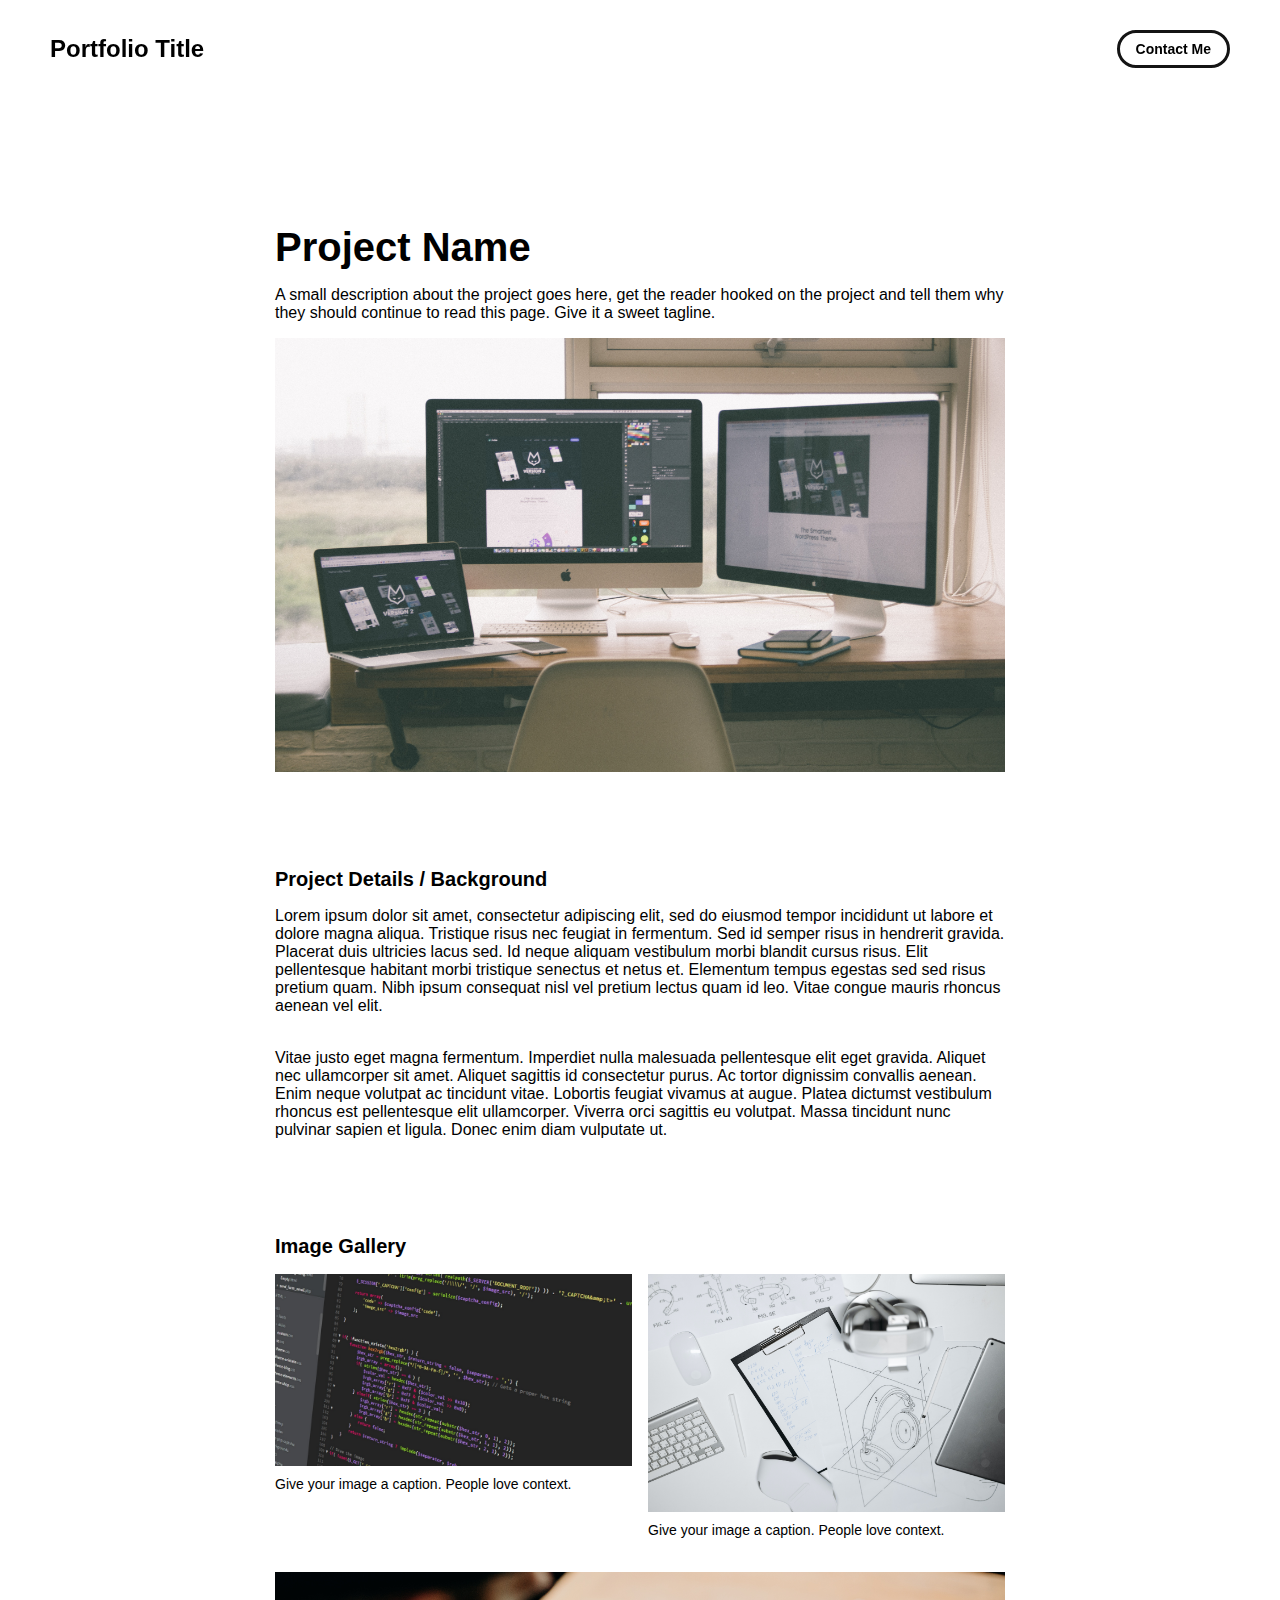
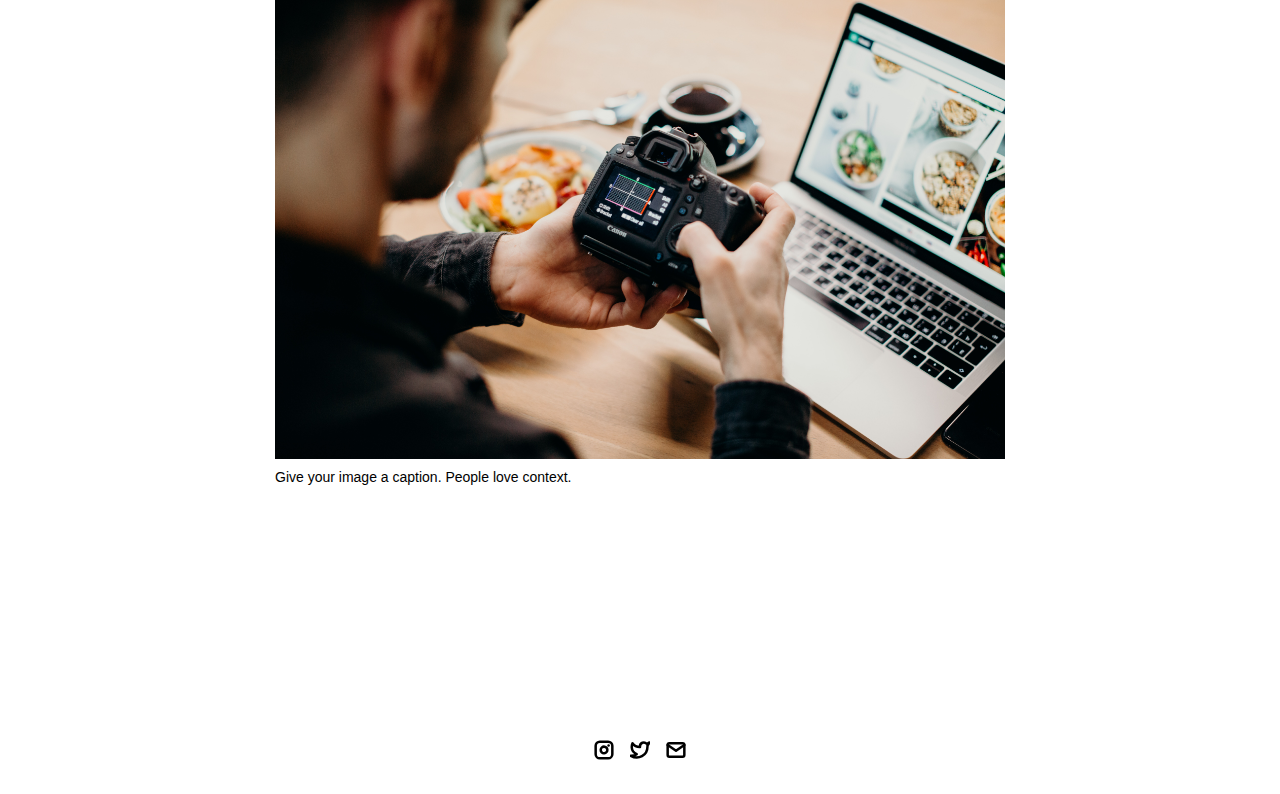
==== project-pages/2024-works.html @ f8404e92 "Add files via upload" ====
<!-- 
  IMPORTANT! 
  
  Keep this file unchanged to use as a template for all future project pages. 

  For every new project you add to your portfolio, make a copy of this file in the
  'project-pages' folder with a name related to the project.
-->


<!DOCTYPE html>
<html lang="en">
	<head>
		<meta charset="utf-8">
    <!-- 
      TODO

      Upload your Unemployable (or whatever photo you like) to the assets/images folder
      and change the name of the image below to match the uploaded one

      Change the title in the <title> tag to whatever you would like the title of your portfolio to be

      This should be the same across all pages.
     -->
     <link rel="icon" href="../assets/images/1311.png" />
     <title>Unemployables Portfolio</title>
    <meta name="description" content="A portfolio template for the Unemployables community.">
    <meta name="viewport" content="width=device-width, initial-scale=1" />

		<link rel="stylesheet" href="../css/layout.css">
    <link rel="stylesheet" href="../css/typography.css">
    <link rel="stylesheet" href="../css/utilities.css">

		<script defer src="../js/script.js"></script>
	</head>
	<body>
    <!-- NAVBAR -->
    <div class="navbar">
      <a class="nav-title-link" href="../index.html">
        <!-- 
          TODO - Change the "Portfolio Title" to whatever you want displayed in the top left

          (this should be the same across all pages)
         -->
        <span class="nav-title">Portfolio Title</span>
        <!-- 
          TODO - Change the email after 'mailto:' to your email address for contact 
        
          (this should be the same across all pages)
        -->
        <a class="button" href="mailto:whitevans.eth@gmail.com">
          <span class="button-text">Contact Me</span>
        </a>
      </a>
    </div>

    <!-- MAIN PAGE CONTENT -->
    <div id="main-content">

      <!-- PROJECT HEADER -->
      <div id="project-header">
          <!-- 
            TODO

            - Change the 'main-title' text to the name of your project
            - Change the 'body-text' text to a short and sweet description of your project (maybe the same as the one on the project card)
            - Change "desktop.jpeg" to the image filename you uploaded in the assets/images folder.
          -->
        <div class="main-title">Project Name</div>
        <div class="body-text">A small description about the project goes here, get the reader hooked on the project and tell them why they should continue to read this page. Give it a sweet tagline.</div>
        <image class="project-header-image" src="../assets/images/desktop.jpeg">
      </div>

      <!-- PROJECT DETAILS -->
      <!-- 
        TODO

        - Change the 'subheader-text' to whatever header you want for project details
        - Add paragraphs using the <div class="body-text"></div> elements in the "project-details-content"
      -->
      <div id="project-details">
        <div class="subheader-text">Project Details / Background</div>
        <div class="project-details-content">
          <div class="body-text">Lorem ipsum dolor sit amet, consectetur adipiscing elit, sed do eiusmod tempor incididunt ut labore et dolore magna aliqua. Tristique risus nec feugiat in fermentum. Sed id semper risus in hendrerit gravida. Placerat duis ultricies lacus sed. Id neque aliquam vestibulum morbi blandit cursus risus. Elit pellentesque habitant morbi tristique senectus et netus et. Elementum tempus egestas sed sed risus pretium quam. Nibh ipsum consequat nisl vel pretium lectus quam id leo. Vitae congue mauris rhoncus aenean vel elit.</div>
          <div class="body-text">Vitae justo eget magna fermentum. Imperdiet nulla malesuada pellentesque elit eget gravida. Aliquet nec ullamcorper sit amet. Aliquet sagittis id consectetur purus. Ac tortor dignissim convallis aenean. Enim neque volutpat ac tincidunt vitae. Lobortis feugiat vivamus at augue. Platea dictumst vestibulum rhoncus est pellentesque elit ullamcorper. Viverra orci sagittis eu volutpat. Massa tincidunt nunc pulvinar sapien et ligula. Donec enim diam vulputate ut.</div>
        </div>
      </div>

      <!-- IMAGE GALLERY -->
      <div id="project-gallery">
        <!-- TODO - Change the 'subheader-text' to whatever you want the Gallery section header to say -->
        <div class="subheader-text">Image Gallery</div>
        <div class="project-gallery-content">
            <!-- 
              TODO

              This is where the images in the gallery live. Here's a simple gallery image for you to copy:

              Full Width Image:

                <div class="gallery-image-container">
                  <img src="../assets/images/IMAGE_NAME" class="gallery-image">
                  <span class="image-caption">IMAGE_CAPTION</span>
                </div>

              Half Width Image: 

                <div class="gallery-image-container half-width">
                  <img src="../assets/images/IMAGE_NAME" class="gallery-image">
                  <span class="image-caption">IMAGE_CAPTION</span>
                </div>

              - To add an image to the this area, copy one of the above, paste it below this comment, and change the following:
                  - IMAGE_NAME: the name of the image file in assets/images
                  - IMAGE_CAPTION: to the caption of the image
            -->
            <div class="gallery-image-container half-width">
              <img src="../assets/images/code.jpeg" class="gallery-image">
              <span class="image-caption">Give your image a caption. People love context.</span>
            </div>
            <div class="gallery-image-container half-width">
              <img src="../assets/images/sketchbook.jpeg" class="gallery-image">
              <span class="image-caption">Give your image a caption. People love context.</span>
            </div>
            <div class="gallery-image-container">
              <img src="../assets/images/camera.jpeg" class="gallery-image">
              <span class="image-caption">Give your image a caption. People love context.</span>
            </div>
        </div>
      </div>
    </div>

    <!-- FOOTER -->
    <div id="footer">
      <!-- 
        TODO - Change href to your Instagram account (can also delete entire "a" element if no Instagram) 

        This should be the same across all pages.
      -->
      <a class="icon-link" target="_blank" href="https://twitter.com/whitevans_eth">
        <image src="../assets/icons/instagram.svg" class="footer-icon"/>
      </a>
      <!-- 
        TODO - Change href to your Twitter account (can also delete entire "a" element if no Twitter) 
      
        This should be the same across all pages.
      -->
      <a class="icon-link" target="_blank" href="https://twitter.com/whitevans_eth">
        <image src="../assets/icons/twitter.svg" class="footer-icon"/>
      </a>
      <!-- 
        TODO - Change the email after "mailto" to your contact email 
      
        This should be the same across all pages.
      -->
      <a class="icon-link" href="mailto:whitevans.eth@gmail.com">
        <image src="../assets/icons/mail.svg" class="footer-icon"/>
      </a>
    </div>

	</body>
</html>
---- css/layout.css ----
* {
  box-sizing: border-box;
}

html {
  text-size-adjust: none;
  -webkit-text-size-adjust: none;
  -moz-text-size-adjust: none;
  -ms-text-size-adjust: none;
}

body {
  margin: 0;
  -webkit-font-smoothing: antialiased;
  -moz-osx-font-smoothing: grayscale;
}




/* Main Page Layout */

#main-content {
  margin: 225px 425px;
  display: flex;
  flex-direction: column;
  gap: 96px;
}




/* Portfolio Header */

#portfolio-header {
  display: flex;
  gap: 20px;
  align-items: center;
}

#portfolio-header-image-container {
  display: flex;
  flex-direction: column;
  gap: 10px;
  flex-basis: 50%;
}

.portfolio-header-image {
  width: 100%;
  height: auto;
}

#portfolio-header-text-container {
  display: flex;
  flex-direction: column;
  gap: 34px;
  flex-basis: 50%;
}




/* About Section */

#about-section {
  display: flex;
  flex-direction: column;
  gap: 16px;
}

.about-section-content {
  display: flex;
  flex-direction: column;
  gap: 34px;
}




/* Project Section */

#my-work-section {
  display: flex;
  flex-direction: column;
  gap: 16px;
}

.projects-container {
  display: flex;
  gap: 34px 16px;
  flex-wrap: wrap;
}

    /* Project Cards */

    .project-card {
      max-width: calc((100% - 32px) / 3);
      display: flex;
      flex-direction: column;
      gap: 34px;
    }

    .project-card-text-container {
      flex-direction: column;
      display: flex;
      gap: 16px
    }

    .project-image {
      width: 100%;
      height: 200px;
      object-fit: cover;
      object-position: center;
    }




/* Project Pages */

#project-header {
  display: flex;
  flex-direction: column;
  gap: 16px;
}

.project-header-image {
  width: 100%;
  height: auto;
}

#project-details {
  display: flex;
  flex-direction: column;
  gap: 16px;
}

.project-details-content {
  display: flex;
  flex-direction: column;
  gap: 34px;
}

    /* Project Gallery */

    #project-gallery {
      display: flex;
      flex-direction: column;
      gap: 16px;
    }

    .project-gallery-content {
      display: flex;
      flex-wrap: wrap;
      gap: 34px 16px;
    }

    .gallery-image-container {
      width: 100%;
      display: flex;
      flex-direction: column;
      gap: 10px;
    }

    .gallery-image-container.half-width {
      width: calc((100% - 16px) / 2);
    }

    .gallery-image {
      width: 100%;
      height: auto;
    }


/* Extra Extra large devices (large laptops and desktops, 1200px and below) */
@media only screen and (max-width: 1600px) {
  #main-content {
    margin: 225px 275px;
  }
}

/* Extra large devices (large laptops and desktops, 1200px and below) */
@media only screen and (max-width: 1200px) {
  #main-content {
    margin: 225px 175px;
  }
}

/* Large devices (laptops/desktops, 1000px and below) */
@media only screen and (max-width: 1000px) {
  #main-content {
    margin: 225px 75px;
  }
}

/* Small devices (portrait tablets and large phones, 800px and below) */
@media only screen and (max-width: 800px) {
  #main-content {
    margin: 150px 50px;
  }

  #portfolio-header {
    flex-direction: column;
  }

  .project-card {
    max-width: calc((100% - 16px) / 2);
  }
}

/* Small devices (portrait tablets and large phones, 600px and below) */
@media only screen and (max-width: 600px) {
  #main-content {
    margin: 125px 20px;
  }

  .project-card {
    max-width: 100%;
  }
}
---- css/typography.css ----
body {
  font-family: "Playfair Display", Lato, Roboto, sans-serif;
}

.nav-title {
  font-weight: 700;
  font-size: 24px;
}

.button-text {
  font-size: 14px;
  font-weight: 700;
}

.image-caption {
  font-size: 14px;
  font-weight: 500;
}

.main-title {
  font-size: 40px;
  font-weight: 700;
}

.subheader-text {
  font-size: 20px;
  font-weight: 700;
}

.body-text {
  font-size: 16px;
  font-weight: 500;
}

.project-card-text {
  overflow: hidden;
  text-overflow: ellipsis;
  display: -webkit-box;
  -webkit-line-clamp: 4;
  -webkit-box-orient: vertical;
}

.project-title {
  overflow: hidden;
  text-overflow: ellipsis;
  display: -webkit-box;
  -webkit-line-clamp: 1;
  -webkit-box-orient: vertical;
}
---- css/utilities.css ----
/* Icons */

.right-arrow-icon {
  width: 16px;
  height: 16px;
  margin-top: 1px;
}

.footer-icon {
  width: 20px;
  height: 20px;
}

a.icon-link {
  transition: transform 200ms ease-in-out;
}

a.icon-link:hover {
  cursor: pointer;
  stroke-width: 5;
  margin: 0;
  transform: rotate(15deg);
}


/* Navbar Styling */

.navbar {
  width: 100%;
  padding: 30px 50px;
  display: flex;
  justify-content: space-between;
  align-items: center;
  position: fixed;
  top: 0;
  left: 0;
}

.nav-title-link {
  color: black;
  text-decoration: none;
}

.nav-title-link:hover {
  text-decoration: underline;
}

/* Small devices (portrait tablets and large phones, 800px and below) */
@media only screen and (max-width: 800px) {
  .navbar {
    padding: 20px 20px;
    background-color: white
  }
}


/* Button Styling */

a.button {
  padding: 8px 16px;
  border: 3px solid #141414;
  border-radius: 50px;
  color: black;
  text-decoration: none;
  width: fit-content;
  display: flex;
  gap: 5px;
  align-items: center;
}

a.button:hover {
  text-decoration: underline;
  text-decoration-thickness: 2px;
  cursor: pointer;
}


/* Footer Styling */

#footer {
  width: 100%;
  display: flex;
  padding: 30px 50px;
  justify-content: center;
  align-items: center;
  gap: 16px;
}

/* Link Styling */
a.no-underline {
  text-decoration: none;
  color: black
}

a.no-underline:hover {
  text-decoration: underline;
  cursor: pointer;
}

/* Small devices (portrait tablets and large phones, 800px and below) */
@media only screen and (max-width: 800px) {
  #footer {
    padding: 20px 20px;
  }
}
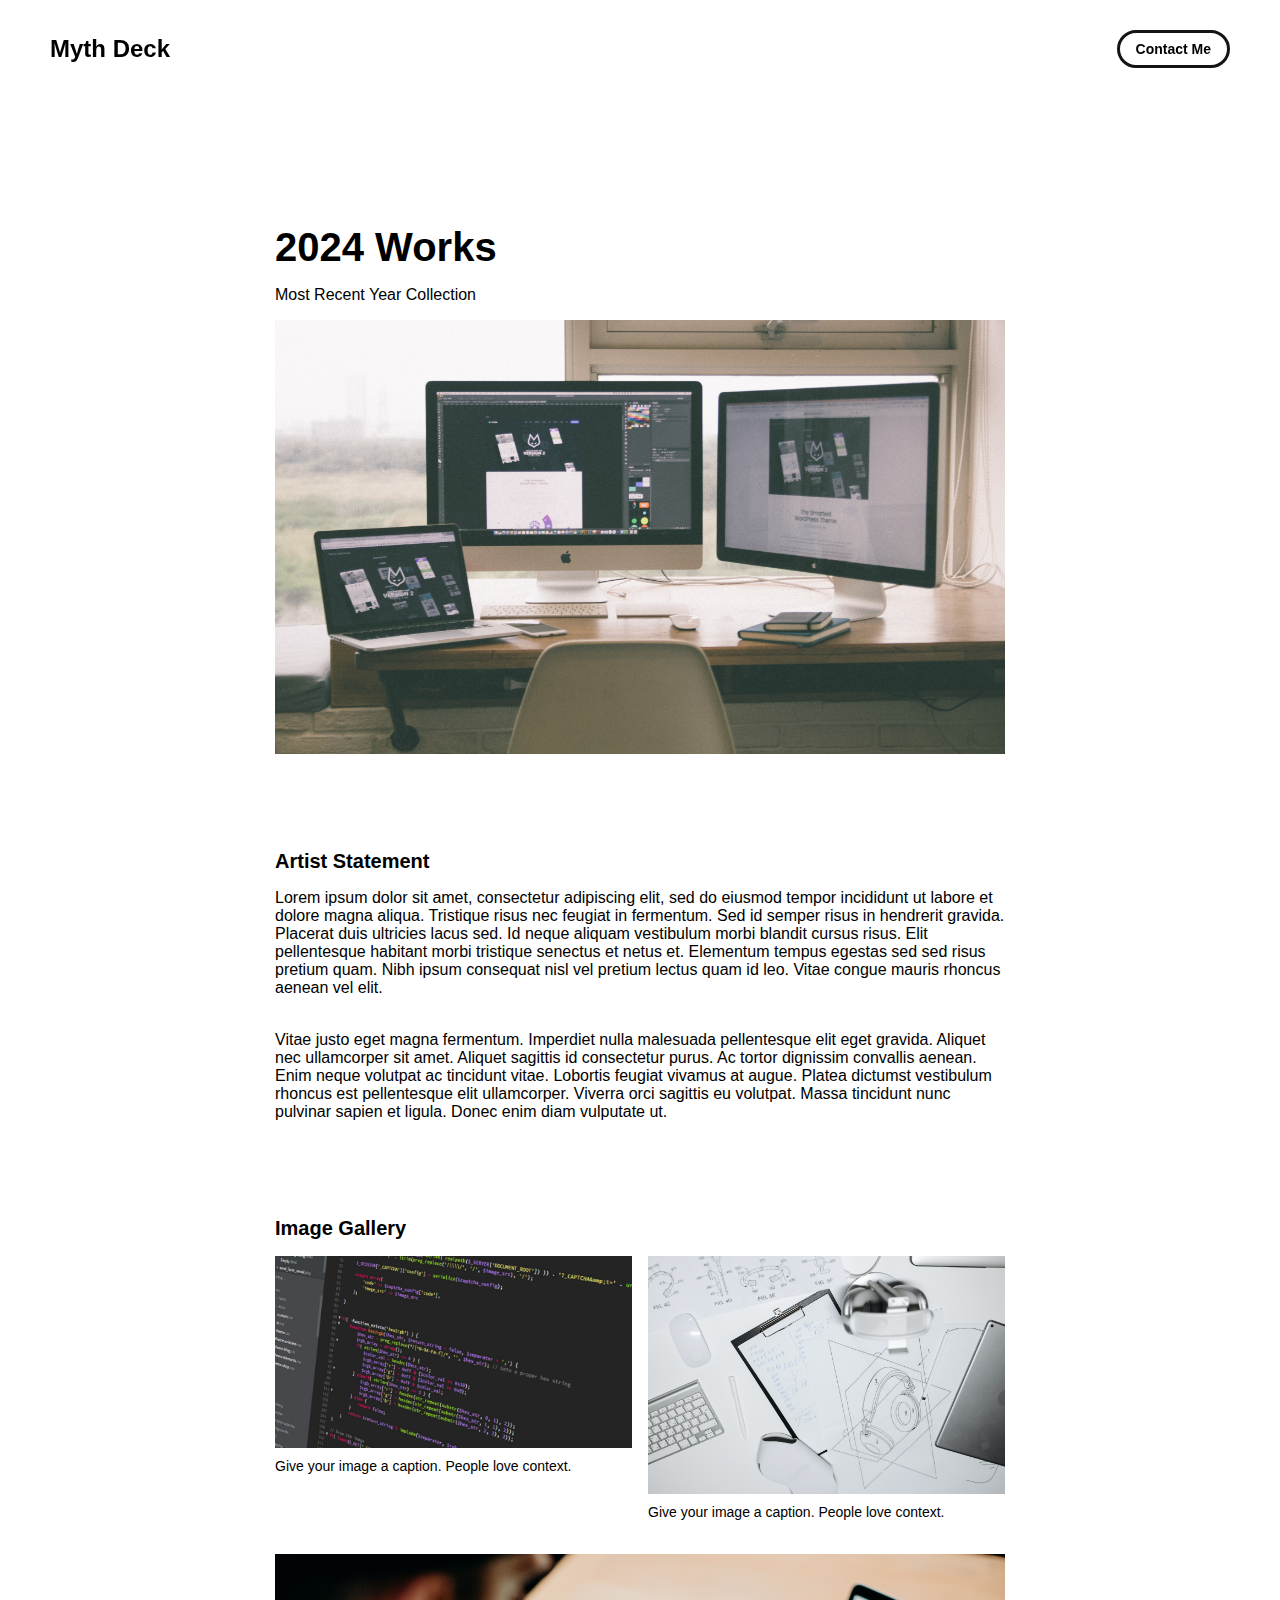
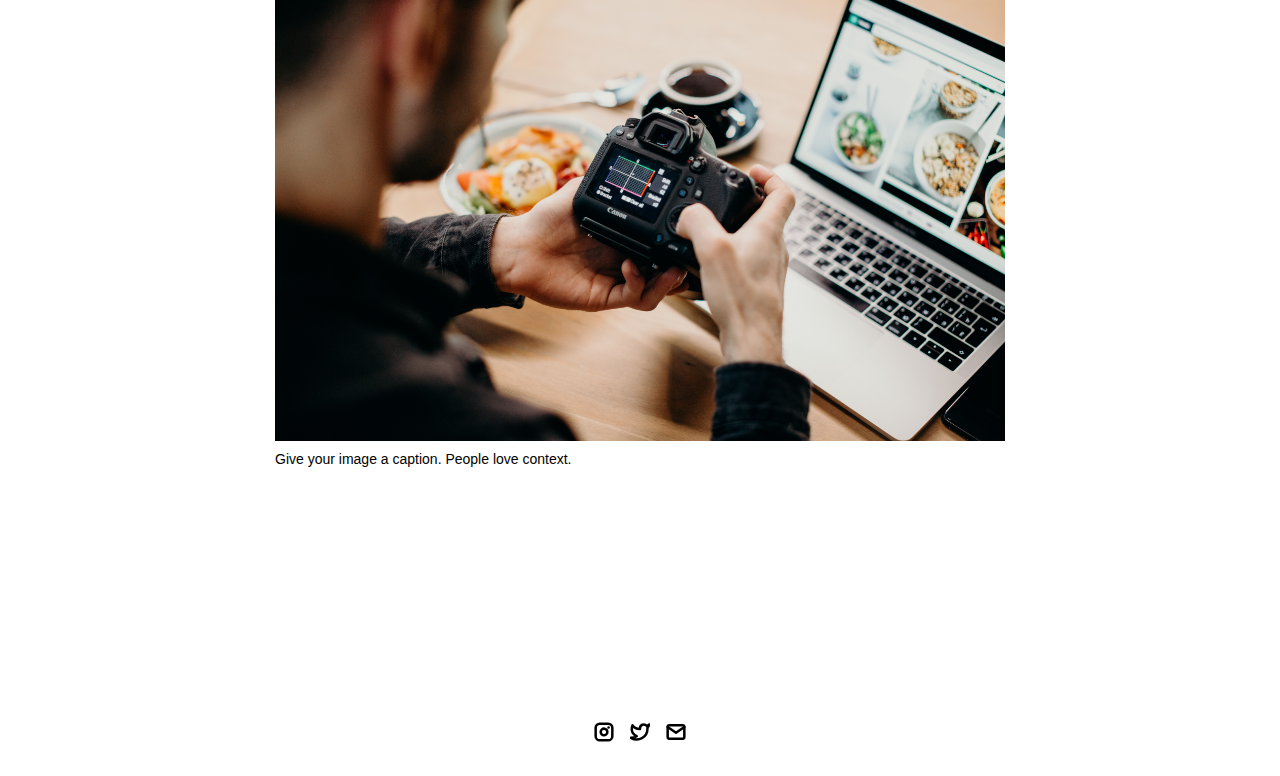
==== commit 9471d027: "Update 2024-works.html" ====
--- a/project-pages/2024-works.html
+++ b/project-pages/2024-works.html
@@ -24,8 +24,8 @@
 
       This should be the same across all pages.
      -->
-     <link rel="icon" href="../assets/images/1311.png" />
-     <title>Unemployables Portfolio</title>
+     <link rel="icon" href="../assets/images/pfp.jpg" />
+     <title>Myth Deck</title>
     <meta name="description" content="A portfolio template for the Unemployables community.">
     <meta name="viewport" content="width=device-width, initial-scale=1" />
 
@@ -44,13 +44,13 @@
 
           (this should be the same across all pages)
          -->
-        <span class="nav-title">Portfolio Title</span>
+        <span class="nav-title">Myth Deck</span>
         <!-- 
           TODO - Change the email after 'mailto:' to your email address for contact 
         
           (this should be the same across all pages)
         -->
-        <a class="button" href="mailto:whitevans.eth@gmail.com">
+        <a class="button" href="mailto:innitmyth@gmail.com">
           <span class="button-text">Contact Me</span>
         </a>
       </a>
@@ -68,8 +68,8 @@
             - Change the 'body-text' text to a short and sweet description of your project (maybe the same as the one on the project card)
             - Change "desktop.jpeg" to the image filename you uploaded in the assets/images folder.
           -->
-        <div class="main-title">Project Name</div>
-        <div class="body-text">A small description about the project goes here, get the reader hooked on the project and tell them why they should continue to read this page. Give it a sweet tagline.</div>
+        <div class="main-title">2024 Works</div>
+        <div class="body-text">Most Recent Year Collection</div>
         <image class="project-header-image" src="../assets/images/desktop.jpeg">
       </div>
 
@@ -81,7 +81,7 @@
         - Add paragraphs using the <div class="body-text"></div> elements in the "project-details-content"
       -->
       <div id="project-details">
-        <div class="subheader-text">Project Details / Background</div>
+        <div class="subheader-text">Artist Statement</div>
         <div class="project-details-content">
           <div class="body-text">Lorem ipsum dolor sit amet, consectetur adipiscing elit, sed do eiusmod tempor incididunt ut labore et dolore magna aliqua. Tristique risus nec feugiat in fermentum. Sed id semper risus in hendrerit gravida. Placerat duis ultricies lacus sed. Id neque aliquam vestibulum morbi blandit cursus risus. Elit pellentesque habitant morbi tristique senectus et netus et. Elementum tempus egestas sed sed risus pretium quam. Nibh ipsum consequat nisl vel pretium lectus quam id leo. Vitae congue mauris rhoncus aenean vel elit.</div>
           <div class="body-text">Vitae justo eget magna fermentum. Imperdiet nulla malesuada pellentesque elit eget gravida. Aliquet nec ullamcorper sit amet. Aliquet sagittis id consectetur purus. Ac tortor dignissim convallis aenean. Enim neque volutpat ac tincidunt vitae. Lobortis feugiat vivamus at augue. Platea dictumst vestibulum rhoncus est pellentesque elit ullamcorper. Viverra orci sagittis eu volutpat. Massa tincidunt nunc pulvinar sapien et ligula. Donec enim diam vulputate ut.</div>
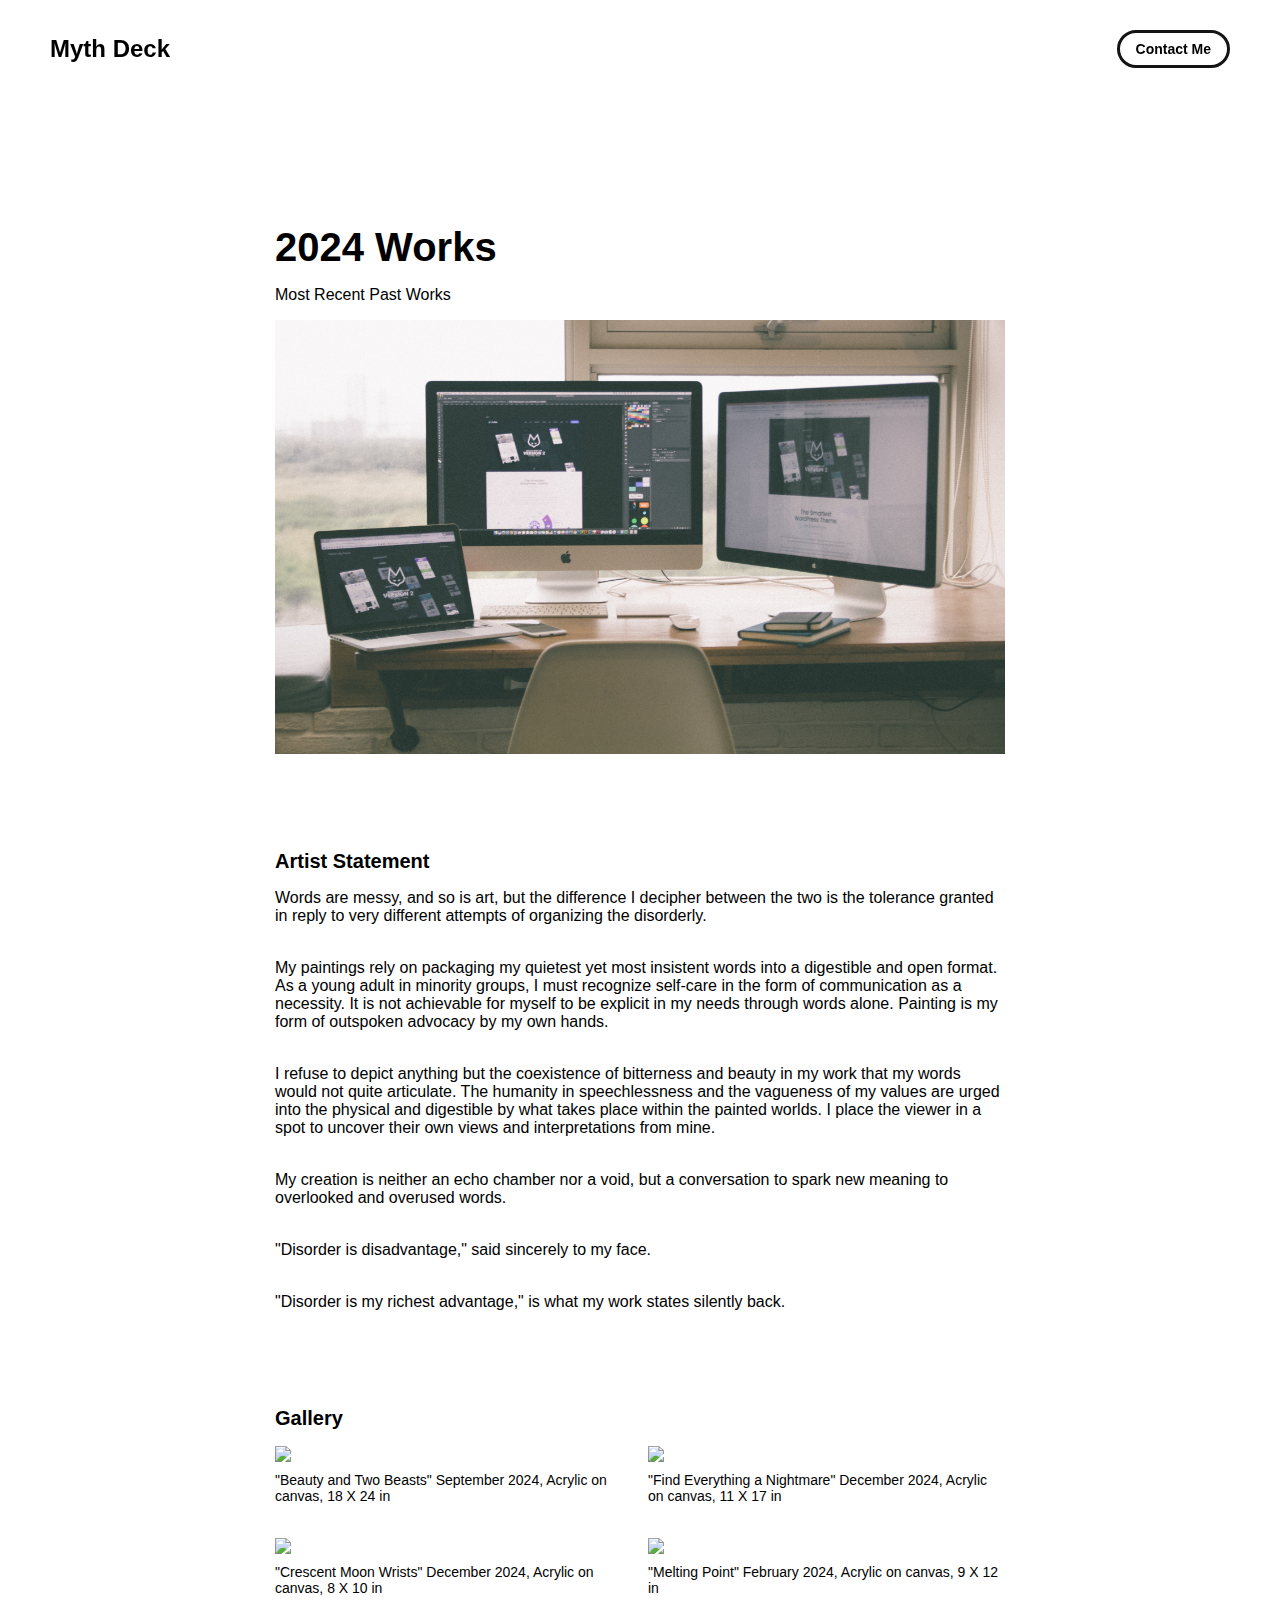
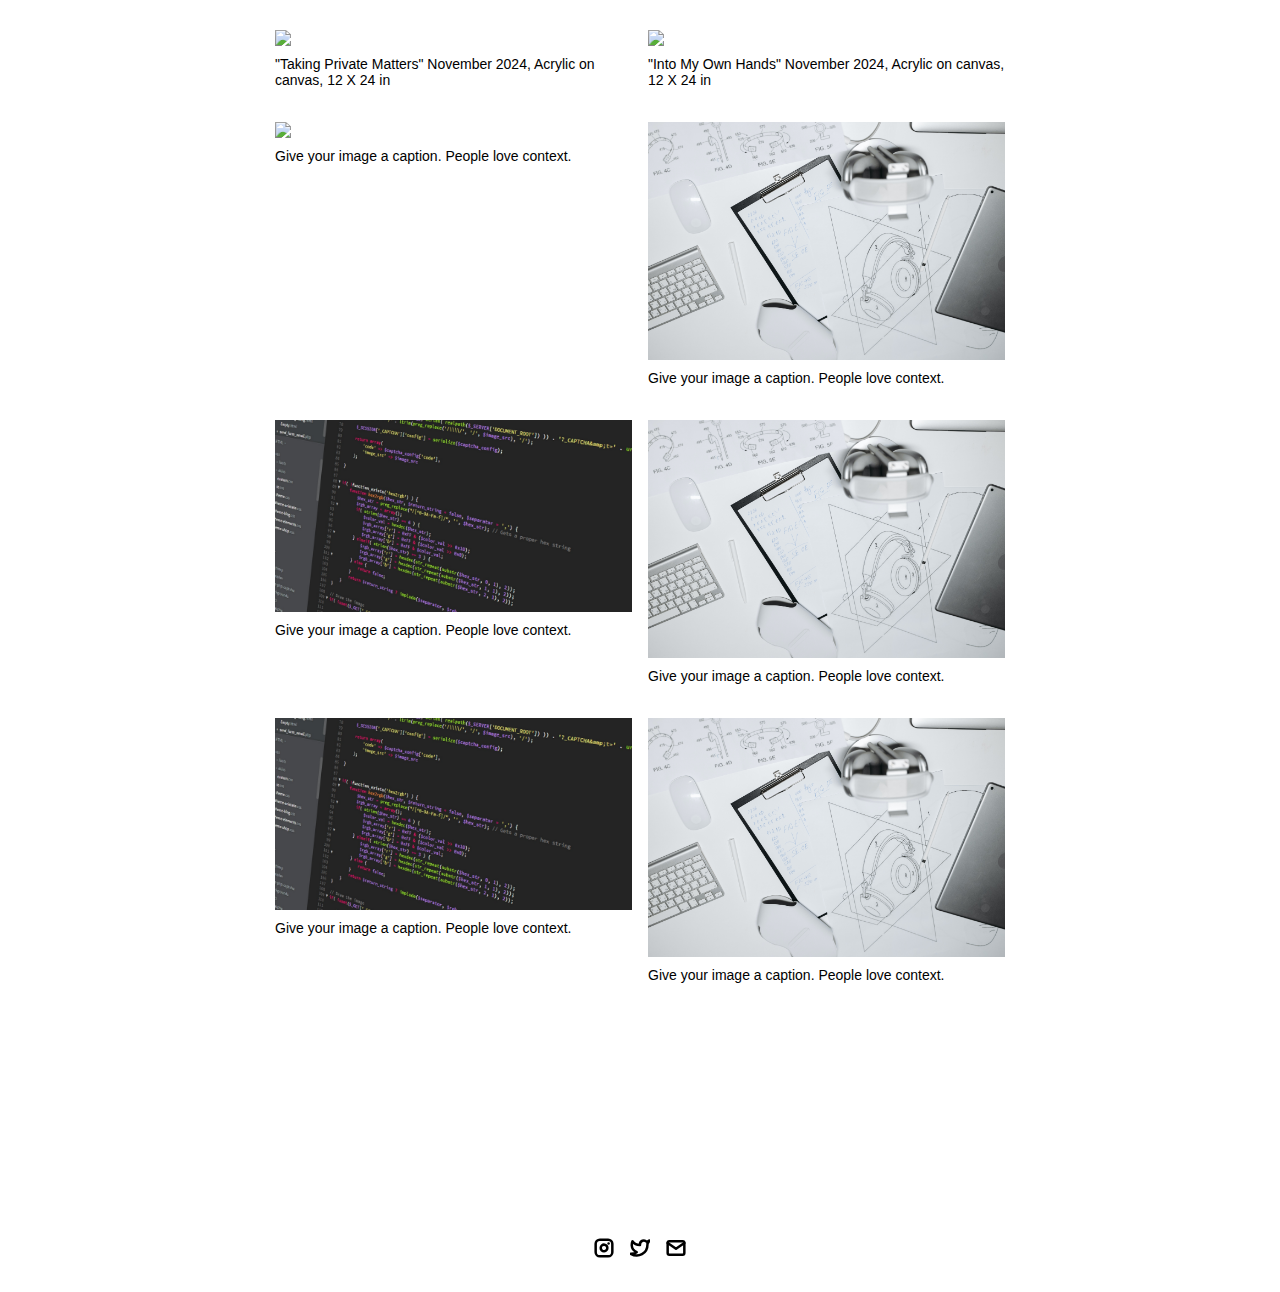
==== commit 472f5034: "Update 2024-works.html" ====
--- a/project-pages/2024-works.html
+++ b/project-pages/2024-works.html
@@ -69,7 +69,7 @@
             - Change "desktop.jpeg" to the image filename you uploaded in the assets/images folder.
           -->
         <div class="main-title">2024 Works</div>
-        <div class="body-text">Most Recent Year Collection</div>
+        <div class="body-text">Most Recent Past Works</div>
         <image class="project-header-image" src="../assets/images/desktop.jpeg">
       </div>
 
@@ -83,15 +83,19 @@
       <div id="project-details">
         <div class="subheader-text">Artist Statement</div>
         <div class="project-details-content">
-          <div class="body-text">Lorem ipsum dolor sit amet, consectetur adipiscing elit, sed do eiusmod tempor incididunt ut labore et dolore magna aliqua. Tristique risus nec feugiat in fermentum. Sed id semper risus in hendrerit gravida. Placerat duis ultricies lacus sed. Id neque aliquam vestibulum morbi blandit cursus risus. Elit pellentesque habitant morbi tristique senectus et netus et. Elementum tempus egestas sed sed risus pretium quam. Nibh ipsum consequat nisl vel pretium lectus quam id leo. Vitae congue mauris rhoncus aenean vel elit.</div>
-          <div class="body-text">Vitae justo eget magna fermentum. Imperdiet nulla malesuada pellentesque elit eget gravida. Aliquet nec ullamcorper sit amet. Aliquet sagittis id consectetur purus. Ac tortor dignissim convallis aenean. Enim neque volutpat ac tincidunt vitae. Lobortis feugiat vivamus at augue. Platea dictumst vestibulum rhoncus est pellentesque elit ullamcorper. Viverra orci sagittis eu volutpat. Massa tincidunt nunc pulvinar sapien et ligula. Donec enim diam vulputate ut.</div>
+          <div class="body-text">Words are messy, and so is art, but the difference I decipher between the two is the tolerance granted in reply to very different attempts of organizing the disorderly.</div>
+          <div class="body-text">My paintings rely on packaging my quietest yet most insistent words into a digestible and open format. As a young adult in minority groups, I must recognize self-care in the form of communication as a necessity. It is not achievable for myself to be explicit in my needs through words alone. Painting is my form of outspoken advocacy by my own hands.</div>
+          <div class="body-text">I refuse to depict anything but the coexistence of bitterness and beauty in my work that my words would not quite articulate. The humanity in speechlessness and the vagueness of my values are urged into the physical and digestible by what takes place within the painted worlds. I place the viewer in a spot to uncover their own views and interpretations from mine.</div>
+	  <div class="body-text">My creation is neither an echo chamber nor a void, but a conversation to spark new meaning to overlooked and overused words.</div>
+	  <div class="body-text">"Disorder is disadvantage," said sincerely to my face.</div>
+	  <div class="body-text">"Disorder is my richest advantage," is what my work states silently back.</div>
         </div>
       </div>
 
       <!-- IMAGE GALLERY -->
       <div id="project-gallery">
         <!-- TODO - Change the 'subheader-text' to whatever you want the Gallery section header to say -->
-        <div class="subheader-text">Image Gallery</div>
+        <div class="subheader-text">Gallery</div>
         <div class="project-gallery-content">
             <!-- 
               TODO
@@ -117,6 +121,38 @@
                   - IMAGE_CAPTION: to the caption of the image
             -->
             <div class="gallery-image-container half-width">
+              <img src="../assets/images/beautytwobeasts.jpg" class="gallery-image">
+              <span class="image-caption">"Beauty and Two Beasts" September 2024, Acrylic on canvas, 18 X 24 in</span>
+            </div>
+            <div class="gallery-image-container half-width">
+              <img src="../assets/images/findeverythinganightmare.jpg" class="gallery-image">
+              <span class="image-caption">"Find Everything a Nightmare" December 2024, Acrylic on canvas, 11 X 17 in</span>
+            </div>
+            <div class="gallery-image-container half-width">
+              <img src="../assets/images/crescentmoonwrists.jpg" class="gallery-image">
+              <span class="image-caption">"Crescent Moon Wrists" December 2024, Acrylic on canvas, 8 X 10 in</span>
+            </div>
+            <div class="gallery-image-container half-width">
+              <img src="../assets/images/meltingpoint.jpg" class="gallery-image">
+              <span class="image-caption">"Melting Point" February 2024, Acrylic on canvas, 9 X 12 in</span>
+            </div>
+            <div class="gallery-image-container half-width">
+              <img src="../assets/images/takingprivatematters.jpg" class="gallery-image">
+              <span class="image-caption">"Taking Private Matters" November 2024, Acrylic on canvas, 12 X 24 in</span>
+            </div>
+            <div class="gallery-image-container half-width">
+              <img src="../assets/images/intomyownhands.jpg" class="gallery-image">
+              <span class="image-caption">"Into My Own Hands" November 2024, Acrylic on canvas, 12 X 24 in</span>
+            </div>
+            <div class="gallery-image-container half-width">
+              <img src="../assets/images/mindpalettes1.jpg" class="gallery-image">
+              <span class="image-caption">Give your image a caption. People love context.</span>
+            </div>
+            <div class="gallery-image-container half-width">
+              <img src="../assets/images/sketchbook.jpeg" class="gallery-image">
+              <span class="image-caption">Give your image a caption. People love context.</span>
+            </div>
+            <div class="gallery-image-container half-width">
               <img src="../assets/images/code.jpeg" class="gallery-image">
               <span class="image-caption">Give your image a caption. People love context.</span>
             </div>
@@ -124,9 +160,14 @@
               <img src="../assets/images/sketchbook.jpeg" class="gallery-image">
               <span class="image-caption">Give your image a caption. People love context.</span>
             </div>
-            <div class="gallery-image-container">
-              <img src="../assets/images/camera.jpeg" class="gallery-image">
-              <span class="image-caption">Give your image a caption. People love context.</span>
+            <div class="gallery-image-container half-width">
+              <img src="../assets/images/code.jpeg" class="gallery-image">
+              <span class="image-caption">Give your image a caption. People love context.</span>
+            </div>
+            <div class="gallery-image-container half-width">
+              <img src="../assets/images/sketchbook.jpeg" class="gallery-image">
+              <span class="image-caption">Give your image a caption. People love context.</span>
+            </div>
             </div>
         </div>
       </div>
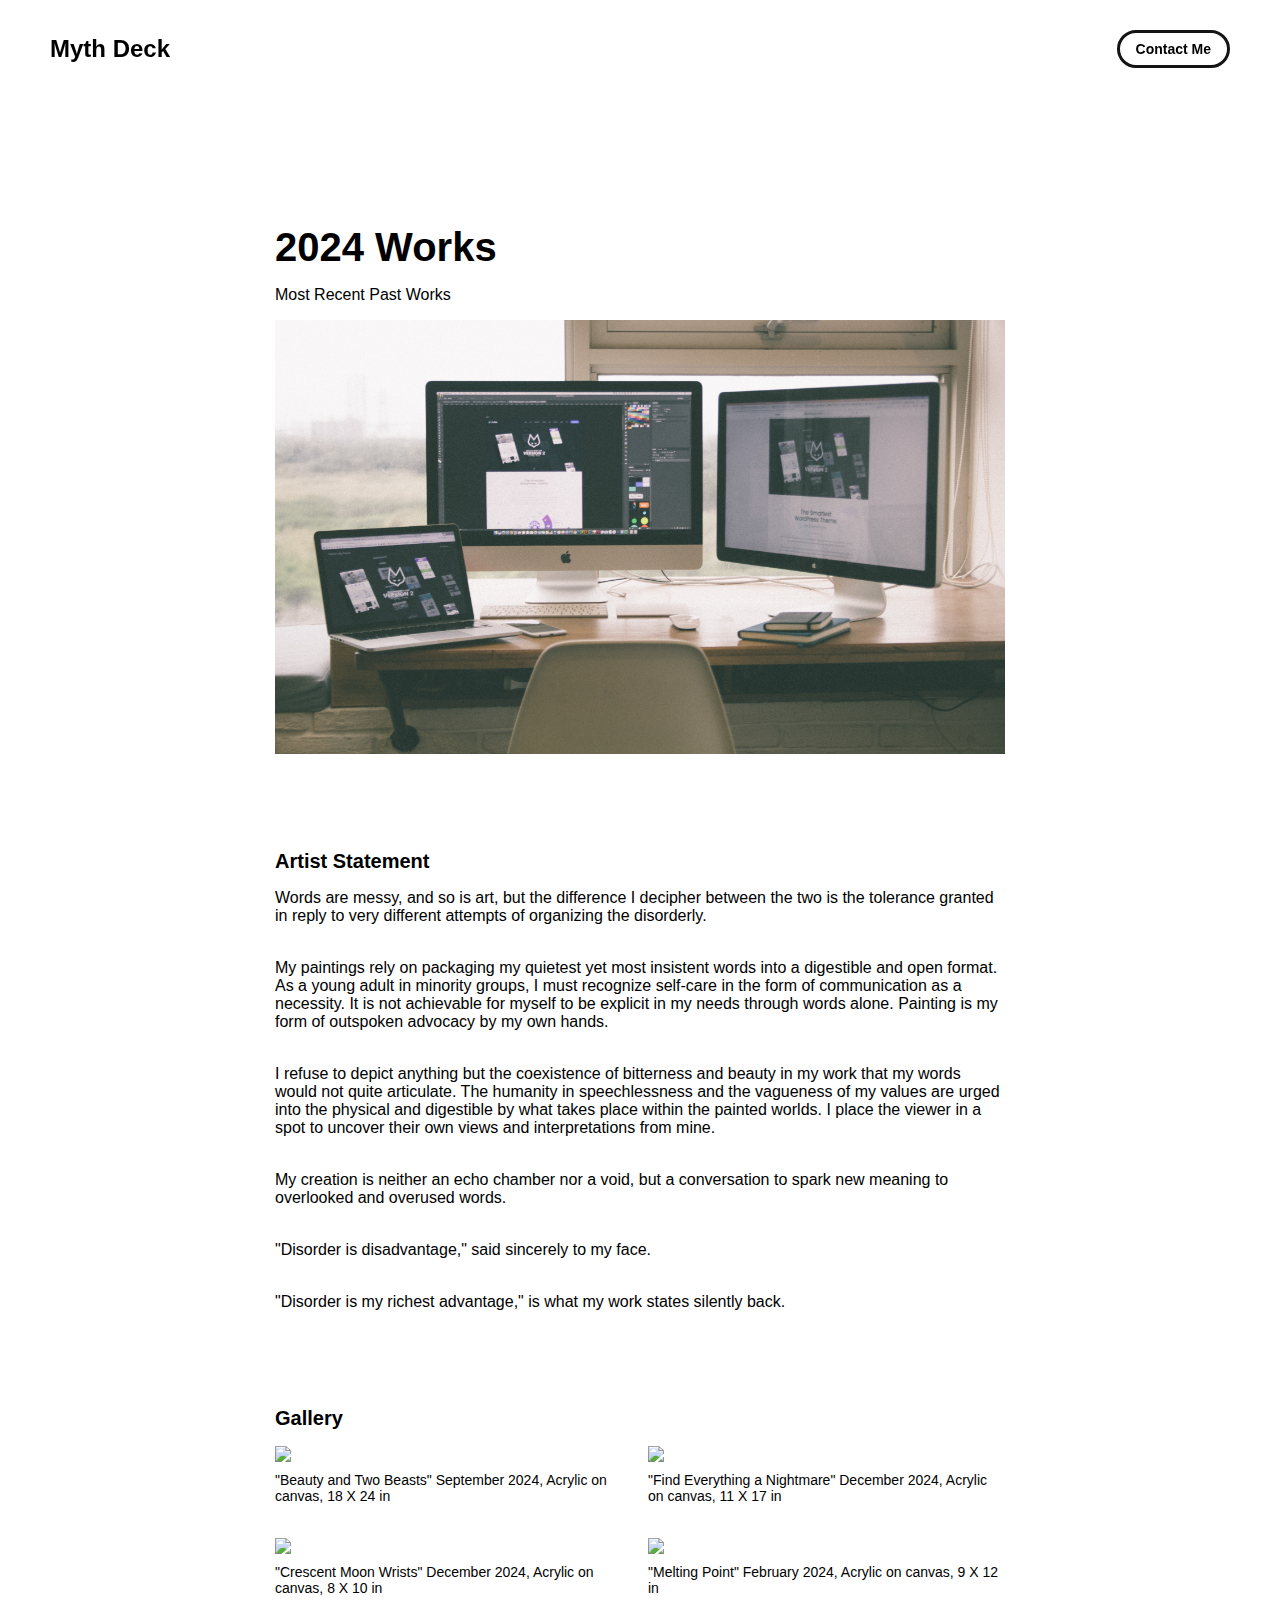
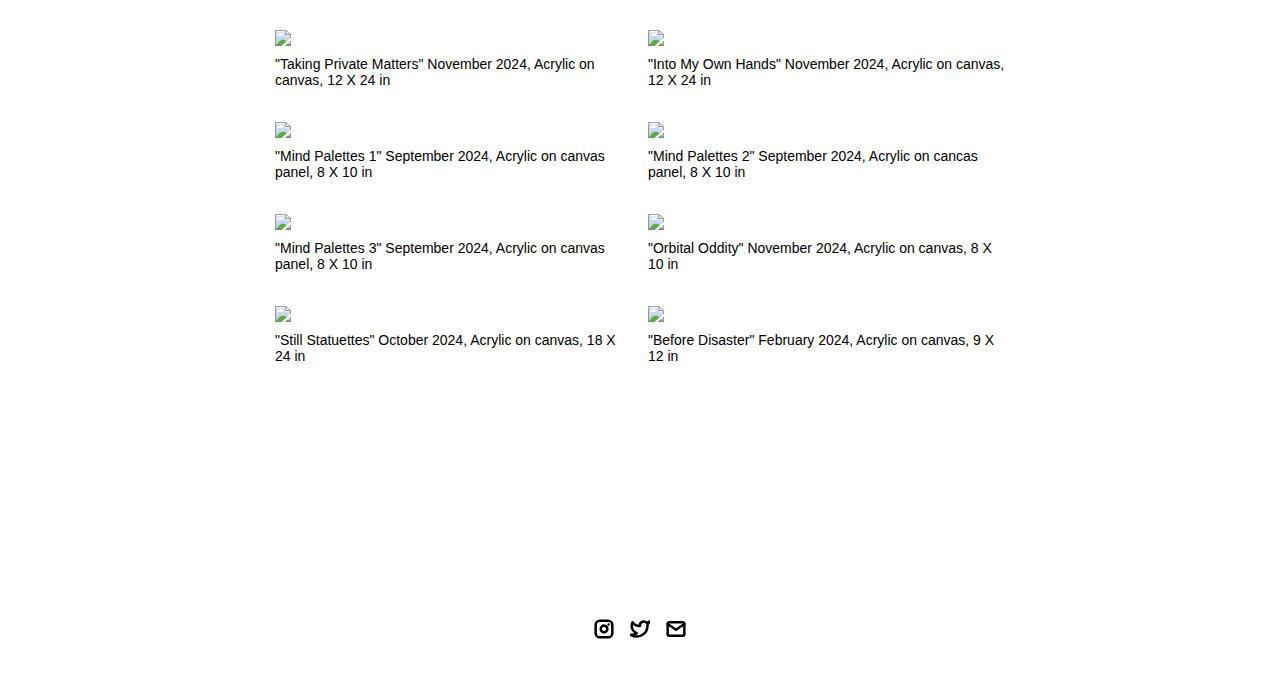
==== commit 717b5a64: "Update 2024-works.html" ====
--- a/project-pages/2024-works.html
+++ b/project-pages/2024-works.html
@@ -146,27 +146,27 @@
             </div>
             <div class="gallery-image-container half-width">
               <img src="../assets/images/mindpalettes1.jpg" class="gallery-image">
-              <span class="image-caption">Give your image a caption. People love context.</span>
-            </div>
-            <div class="gallery-image-container half-width">
-              <img src="../assets/images/sketchbook.jpeg" class="gallery-image">
-              <span class="image-caption">Give your image a caption. People love context.</span>
-            </div>
-            <div class="gallery-image-container half-width">
-              <img src="../assets/images/code.jpeg" class="gallery-image">
-              <span class="image-caption">Give your image a caption. People love context.</span>
-            </div>
-            <div class="gallery-image-container half-width">
-              <img src="../assets/images/sketchbook.jpeg" class="gallery-image">
-              <span class="image-caption">Give your image a caption. People love context.</span>
-            </div>
-            <div class="gallery-image-container half-width">
-              <img src="../assets/images/code.jpeg" class="gallery-image">
-              <span class="image-caption">Give your image a caption. People love context.</span>
-            </div>
-            <div class="gallery-image-container half-width">
-              <img src="../assets/images/sketchbook.jpeg" class="gallery-image">
-              <span class="image-caption">Give your image a caption. People love context.</span>
+              <span class="image-caption">"Mind Palettes 1" September 2024, Acrylic on canvas panel, 8 X 10 in</span>
+            </div>
+            <div class="gallery-image-container half-width">
+              <img src="../assets/images/mindpalettes2.jpg" class="gallery-image">
+              <span class="image-caption">"Mind Palettes 2" September 2024, Acrylic on cancas panel, 8 X 10 in</span>
+            </div>
+            <div class="gallery-image-container half-width">
+              <img src="../assets/images/mindpalettes3.jpg" class="gallery-image">
+              <span class="image-caption">"Mind Palettes 3" September 2024, Acrylic on canvas panel, 8 X 10 in</span>
+            </div>
+            <div class="gallery-image-container half-width">
+              <img src="../assets/images/orbitaloddity.jpg" class="gallery-image">
+              <span class="image-caption">"Orbital Oddity" November 2024, Acrylic on canvas, 8 X 10 in</span>
+            </div>
+            <div class="gallery-image-container half-width">
+              <img src="../assets/images/stillstatuettes.jpg" class="gallery-image">
+              <span class="image-caption">"Still Statuettes" October 2024, Acrylic on canvas, 18 X 24 in</span>
+            </div>
+            <div class="gallery-image-container half-width">
+              <img src="../assets/images/beforedisaster.jpg" class="gallery-image">
+              <span class="image-caption">"Before Disaster" February 2024, Acrylic on canvas, 9 X 12 in</span>
             </div>
             </div>
         </div>
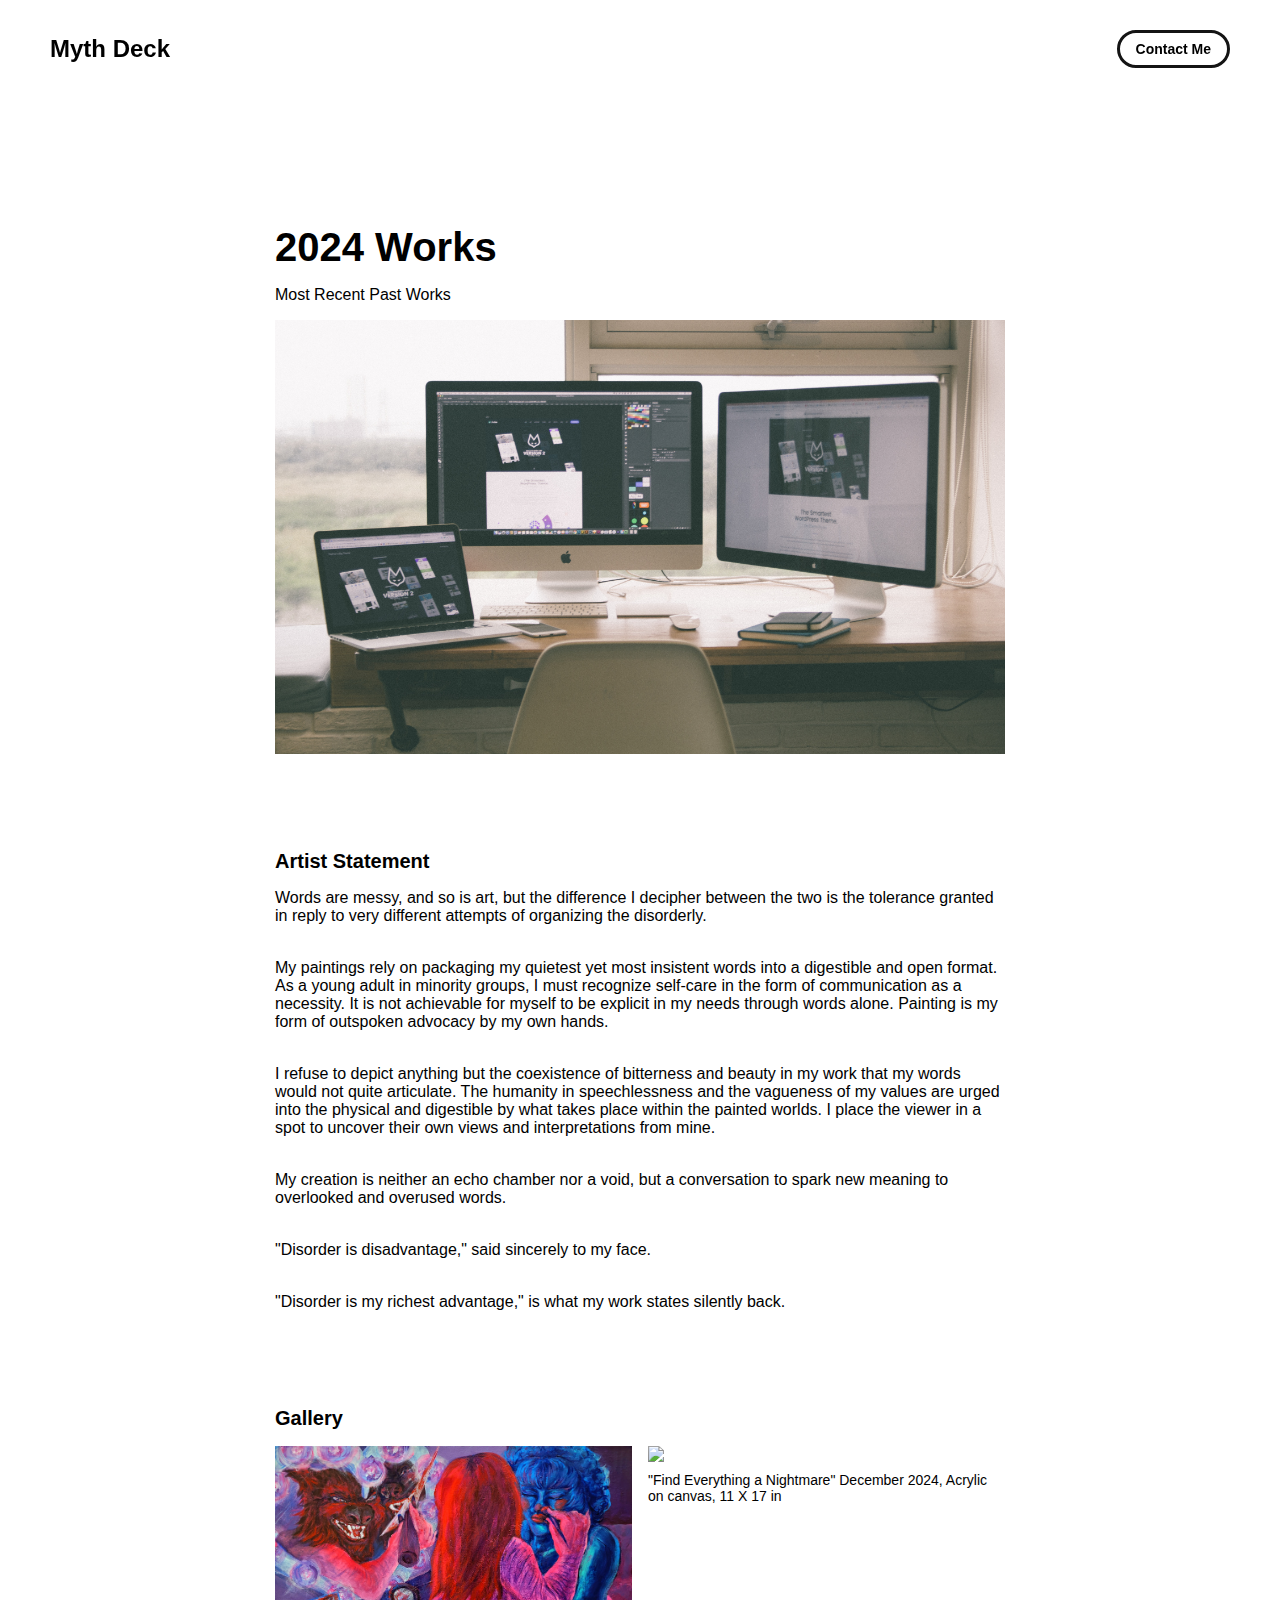
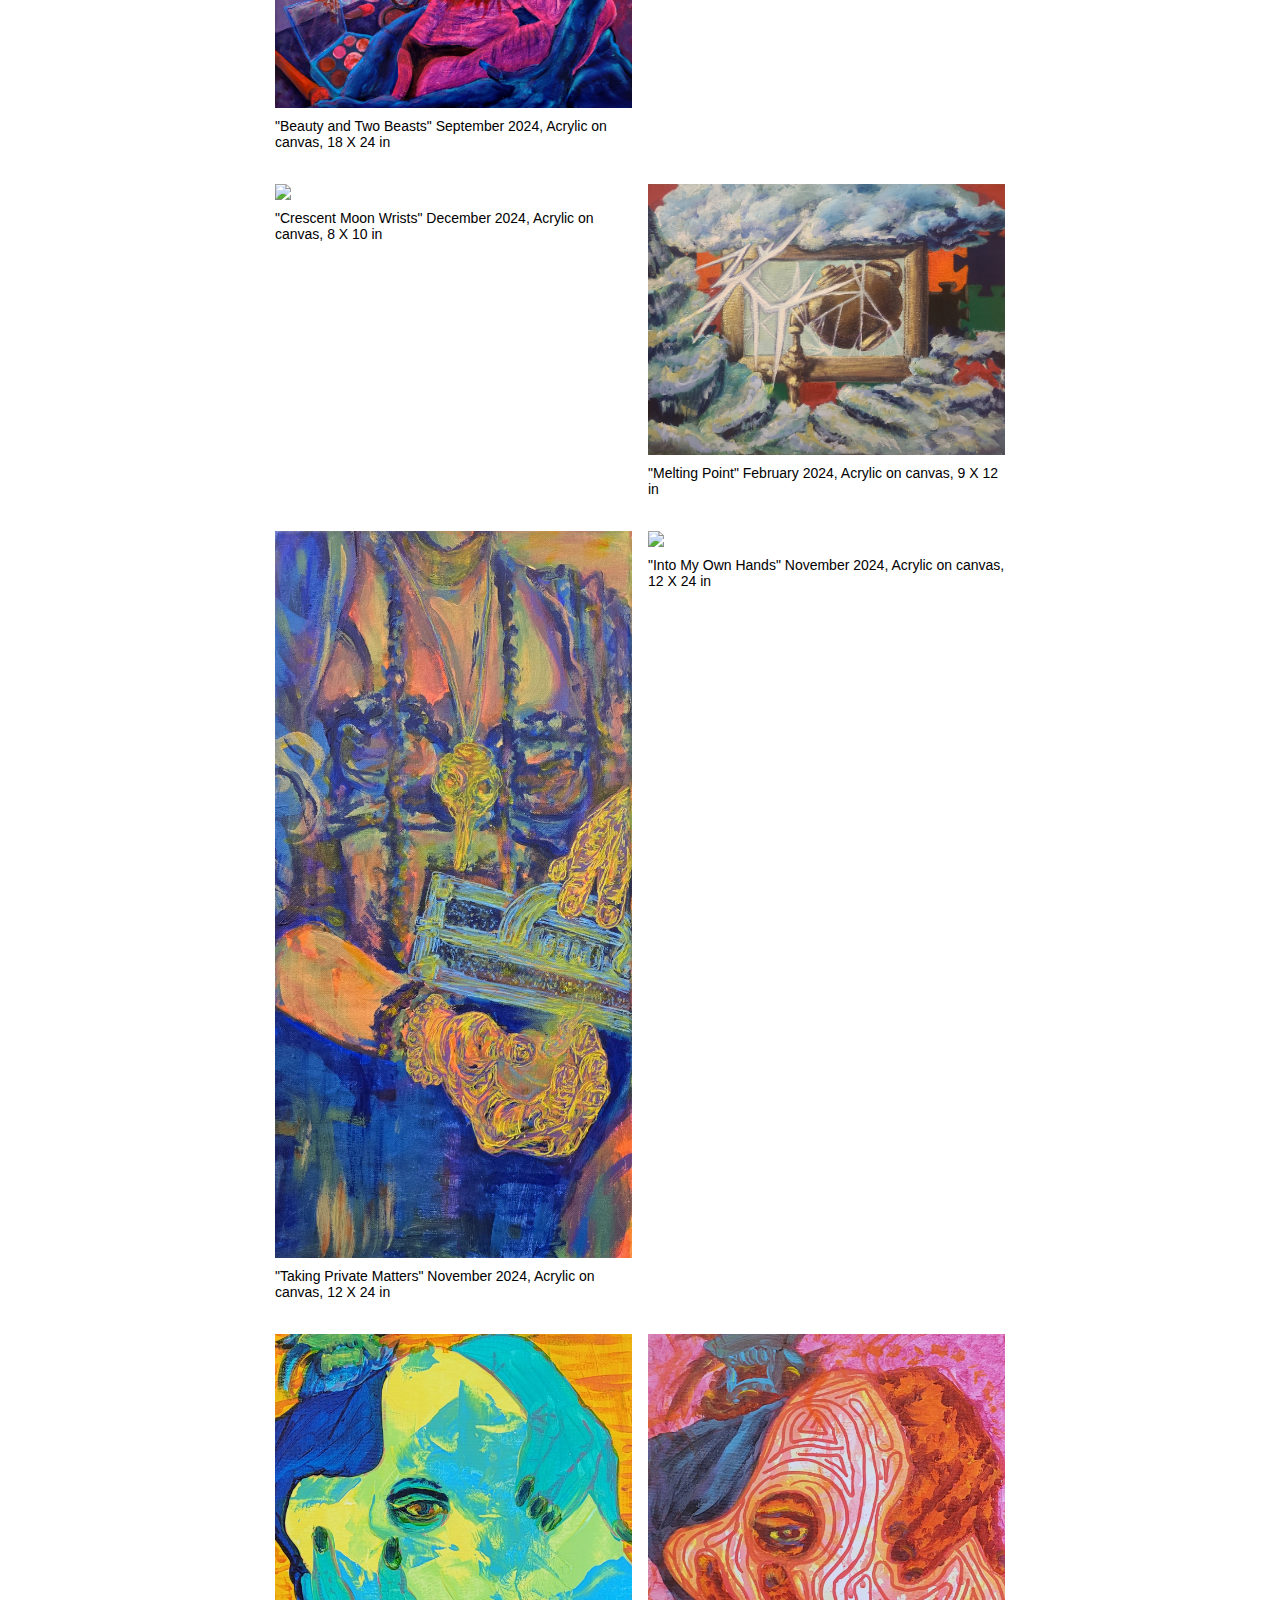
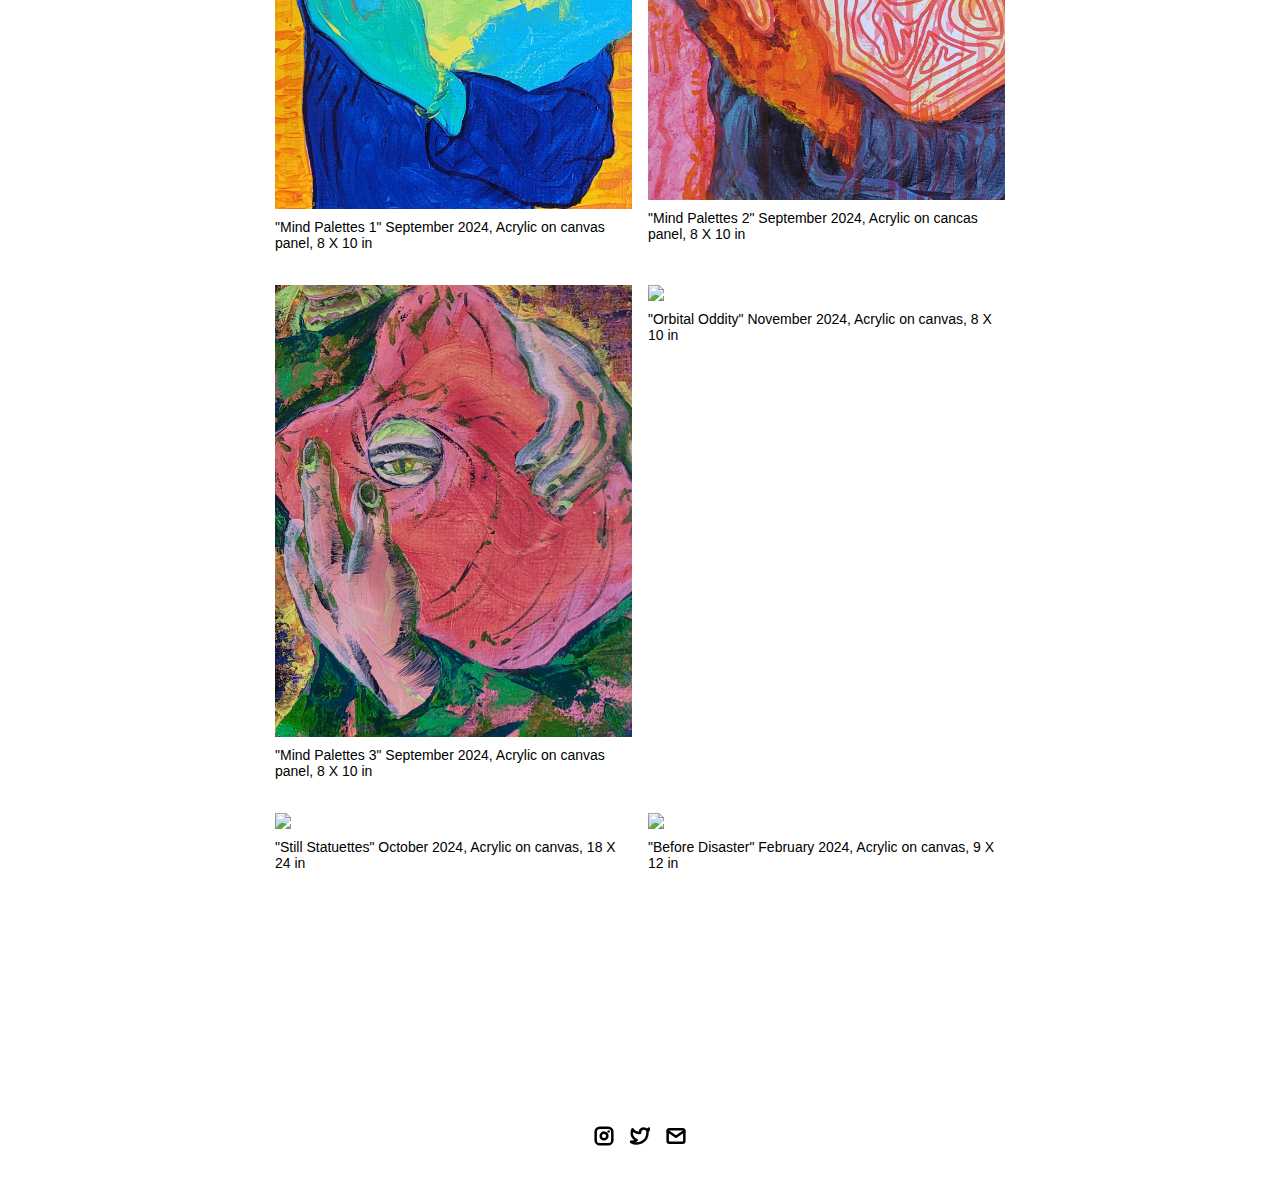
==== commit e440aa05: "Update 2024-works.html" ====
--- a/project-pages/2024-works.html
+++ b/project-pages/2024-works.html
@@ -137,7 +137,7 @@
               <span class="image-caption">"Melting Point" February 2024, Acrylic on canvas, 9 X 12 in</span>
             </div>
             <div class="gallery-image-container half-width">
-              <img src="../assets/images/takingprivatematters.jpg" class="gallery-image">
+              <img src="../assets/images/takingprivatematters.jpeg" class="gallery-image">
               <span class="image-caption">"Taking Private Matters" November 2024, Acrylic on canvas, 12 X 24 in</span>
             </div>
             <div class="gallery-image-container half-width">
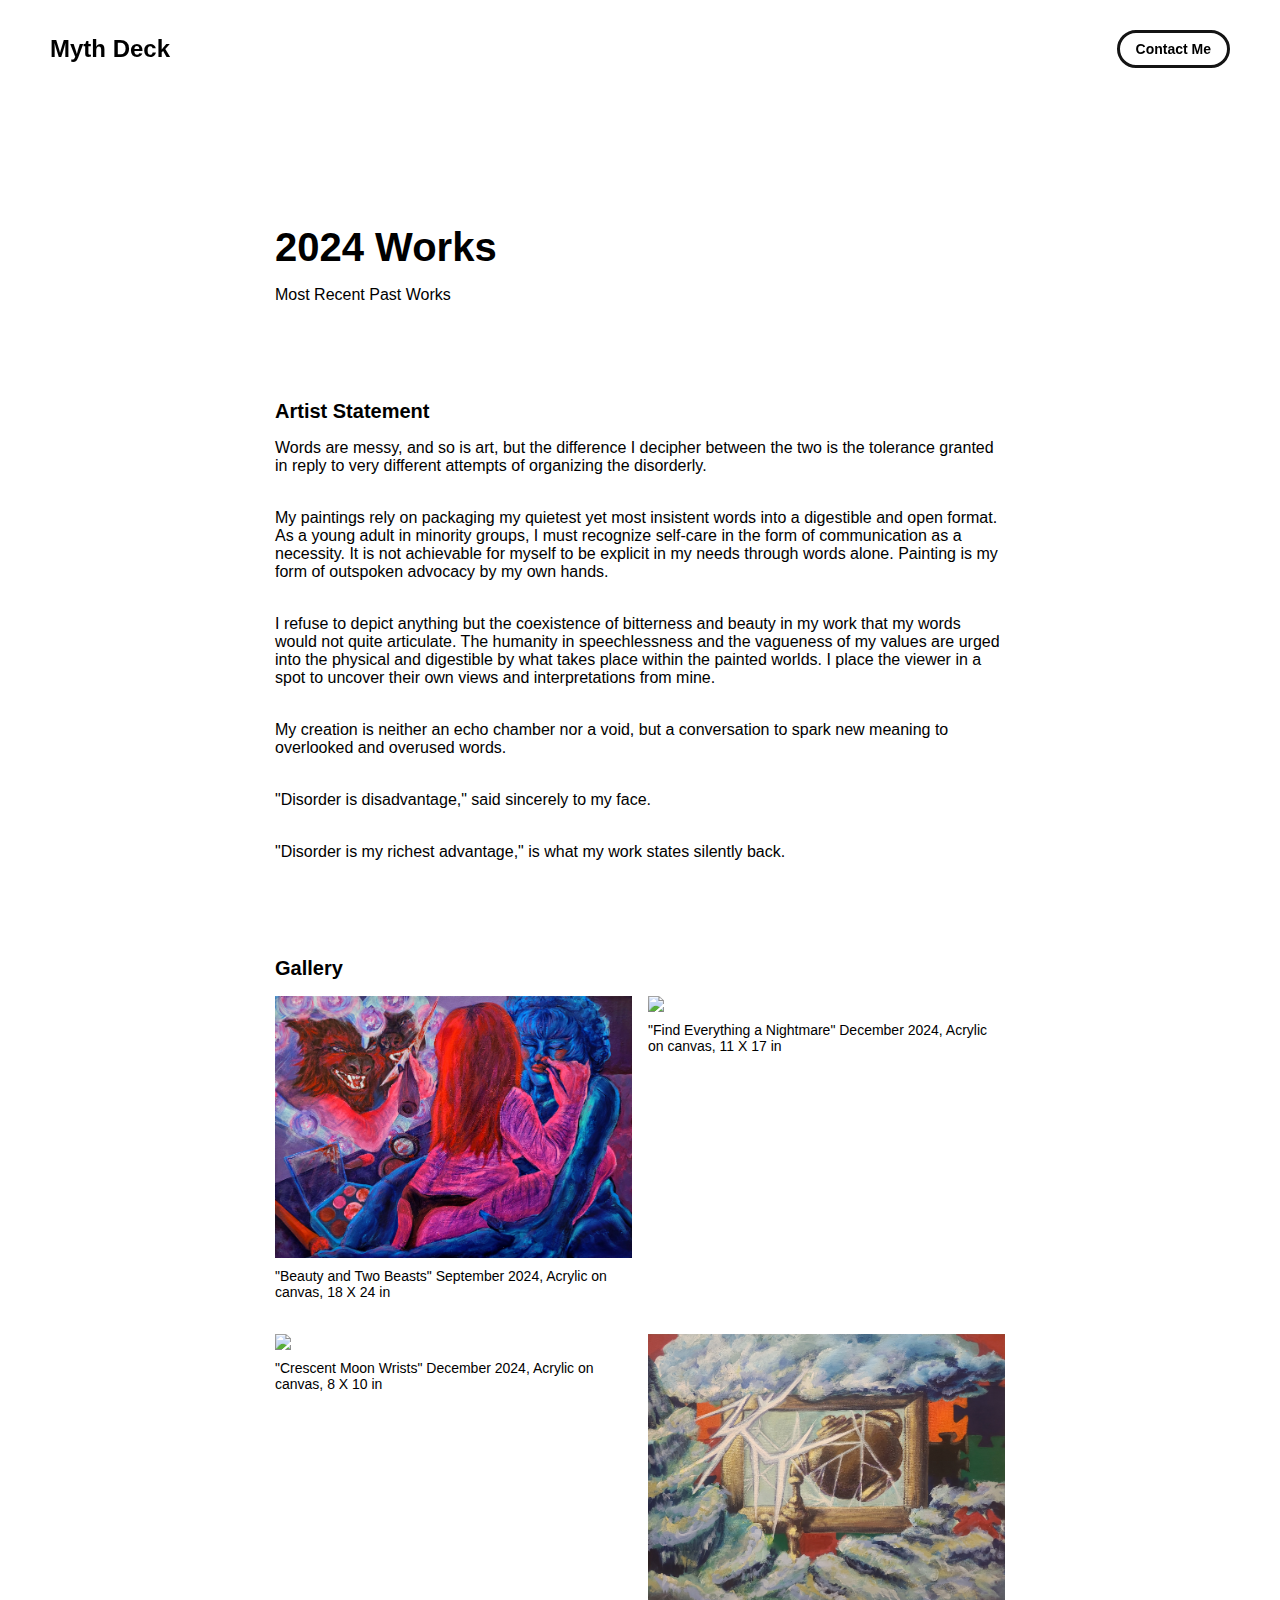
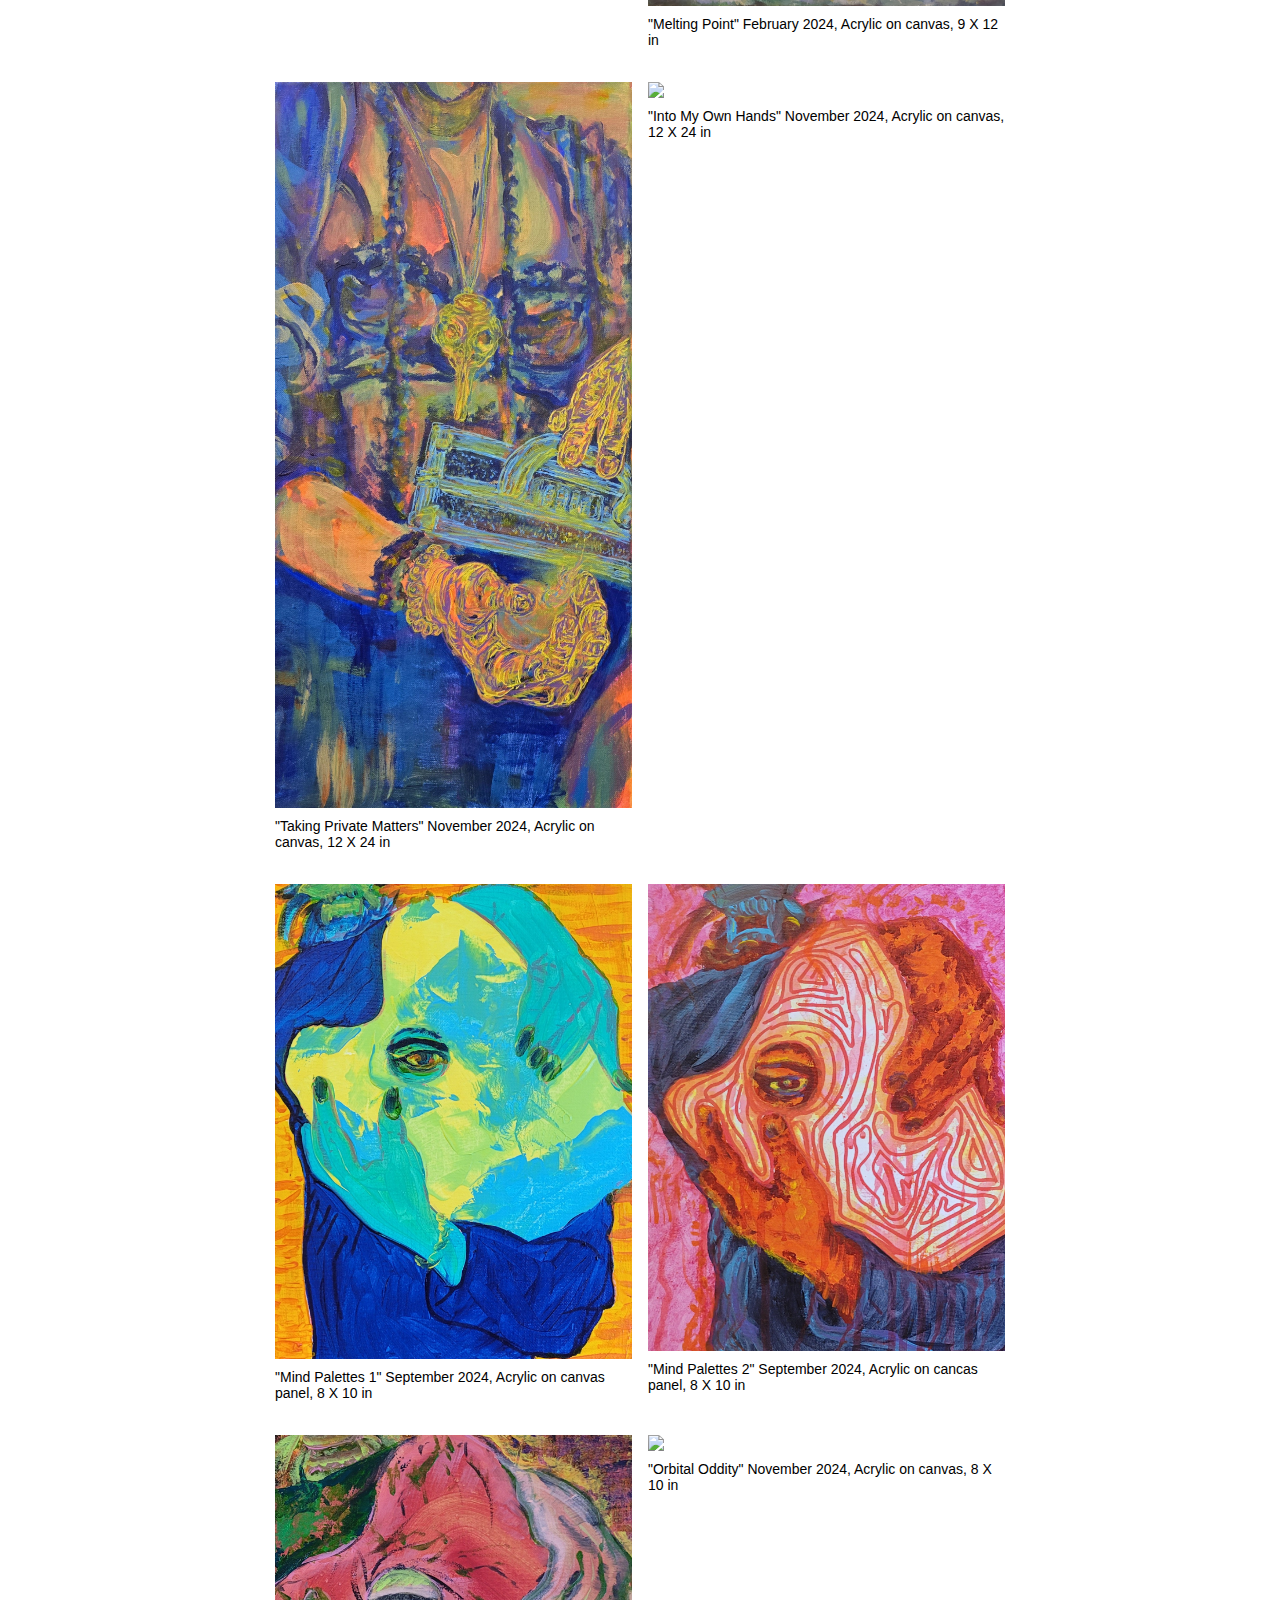
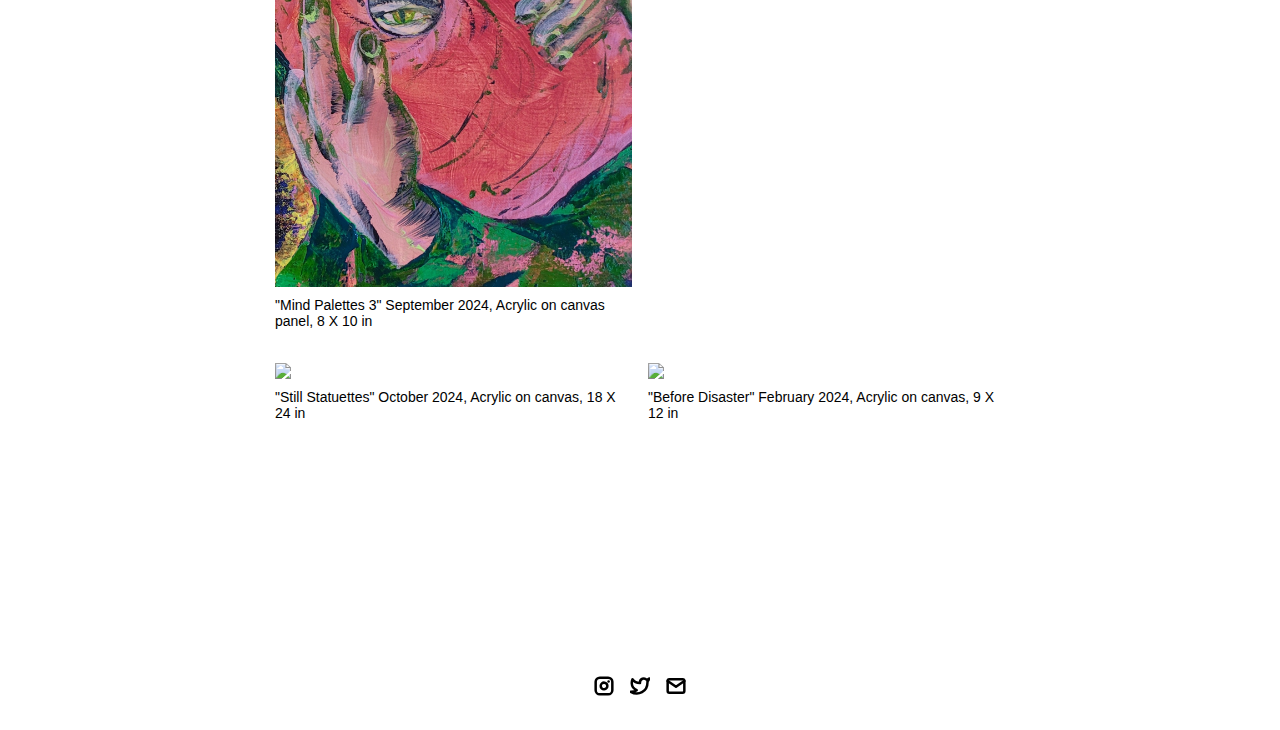
==== commit 1776048f: "Update 2024-works.html" ====
--- a/project-pages/2024-works.html
+++ b/project-pages/2024-works.html
@@ -70,7 +70,6 @@
           -->
         <div class="main-title">2024 Works</div>
         <div class="body-text">Most Recent Past Works</div>
-        <image class="project-header-image" src="../assets/images/desktop.jpeg">
       </div>
 
       <!-- PROJECT DETAILS -->
--- a/css/layout.css
+++ b/css/layout.css
@@ -94,7 +94,7 @@
     /* Project Cards */
 
     .project-card {
-      max-width: calc((100% - 32px) / 3);
+      max-width: calc((100% - 32px) / 2);
       display: flex;
       flex-direction: column;
       gap: 34px;
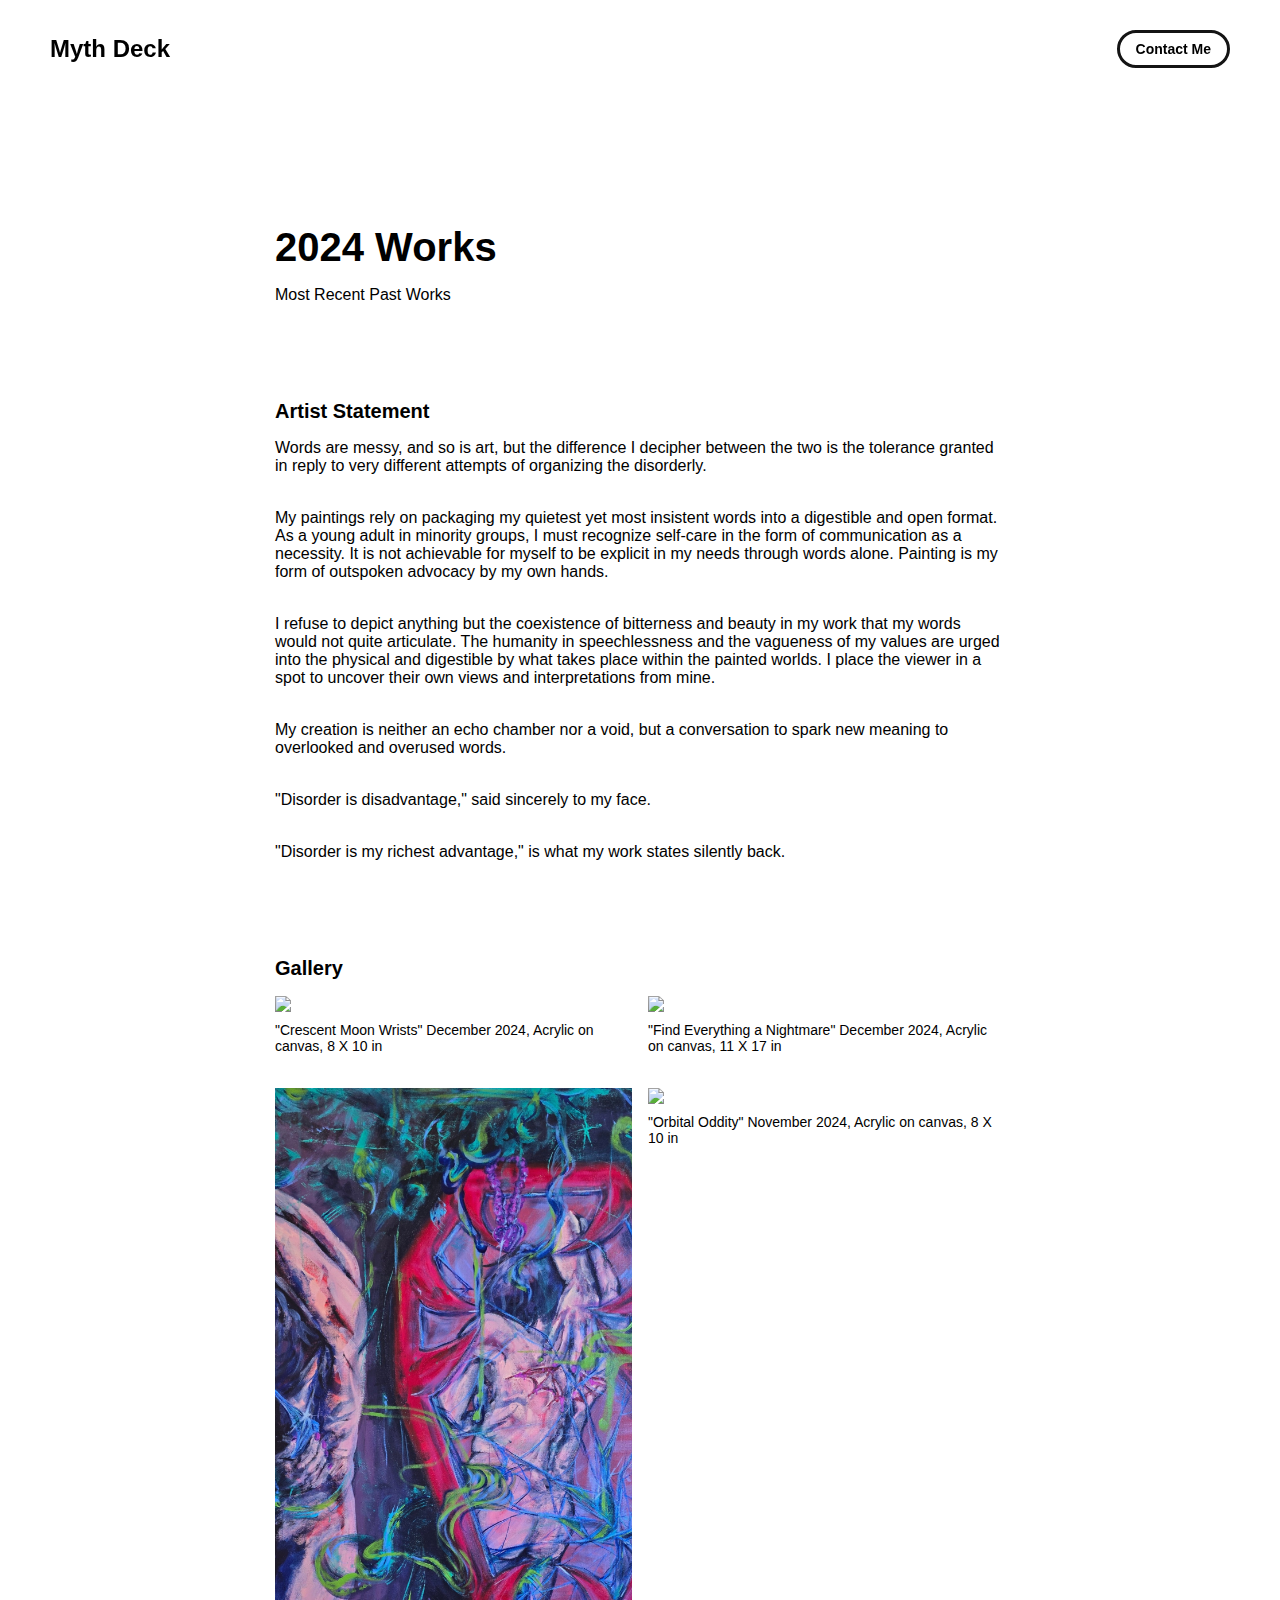
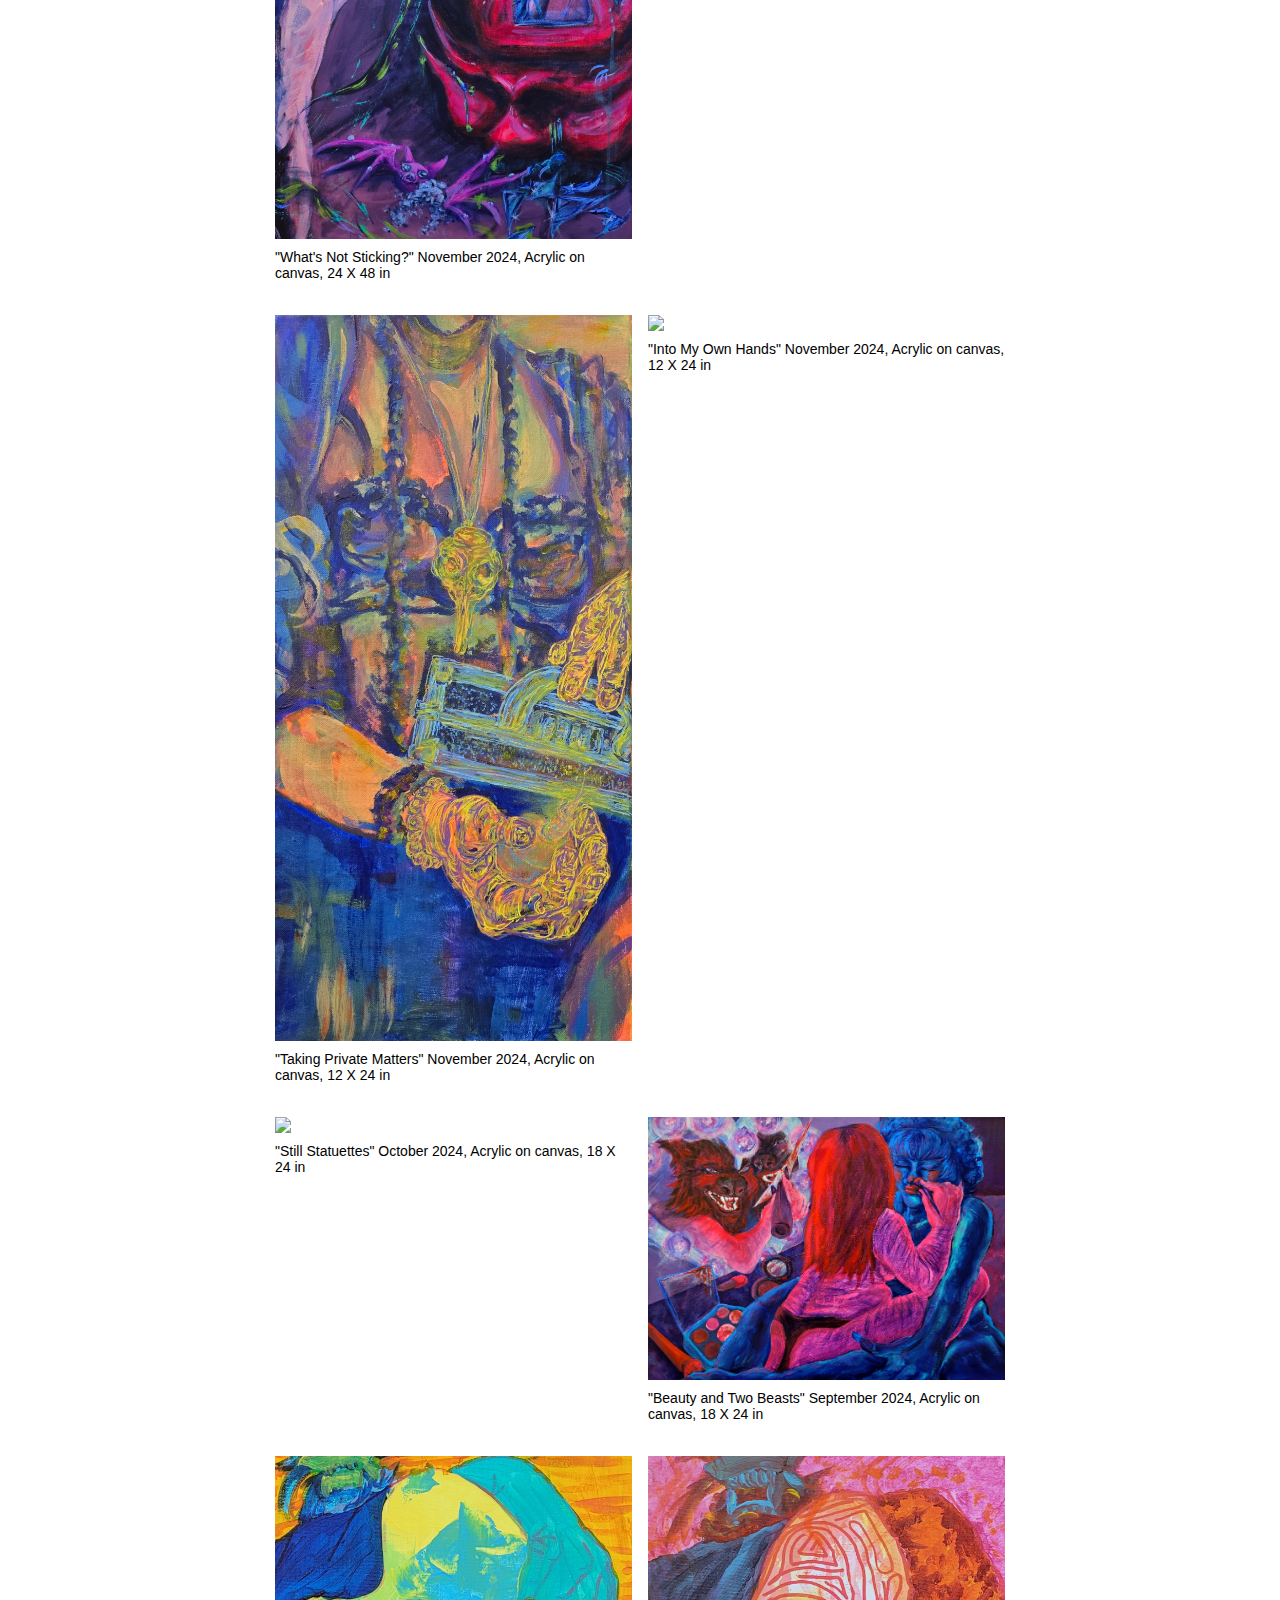
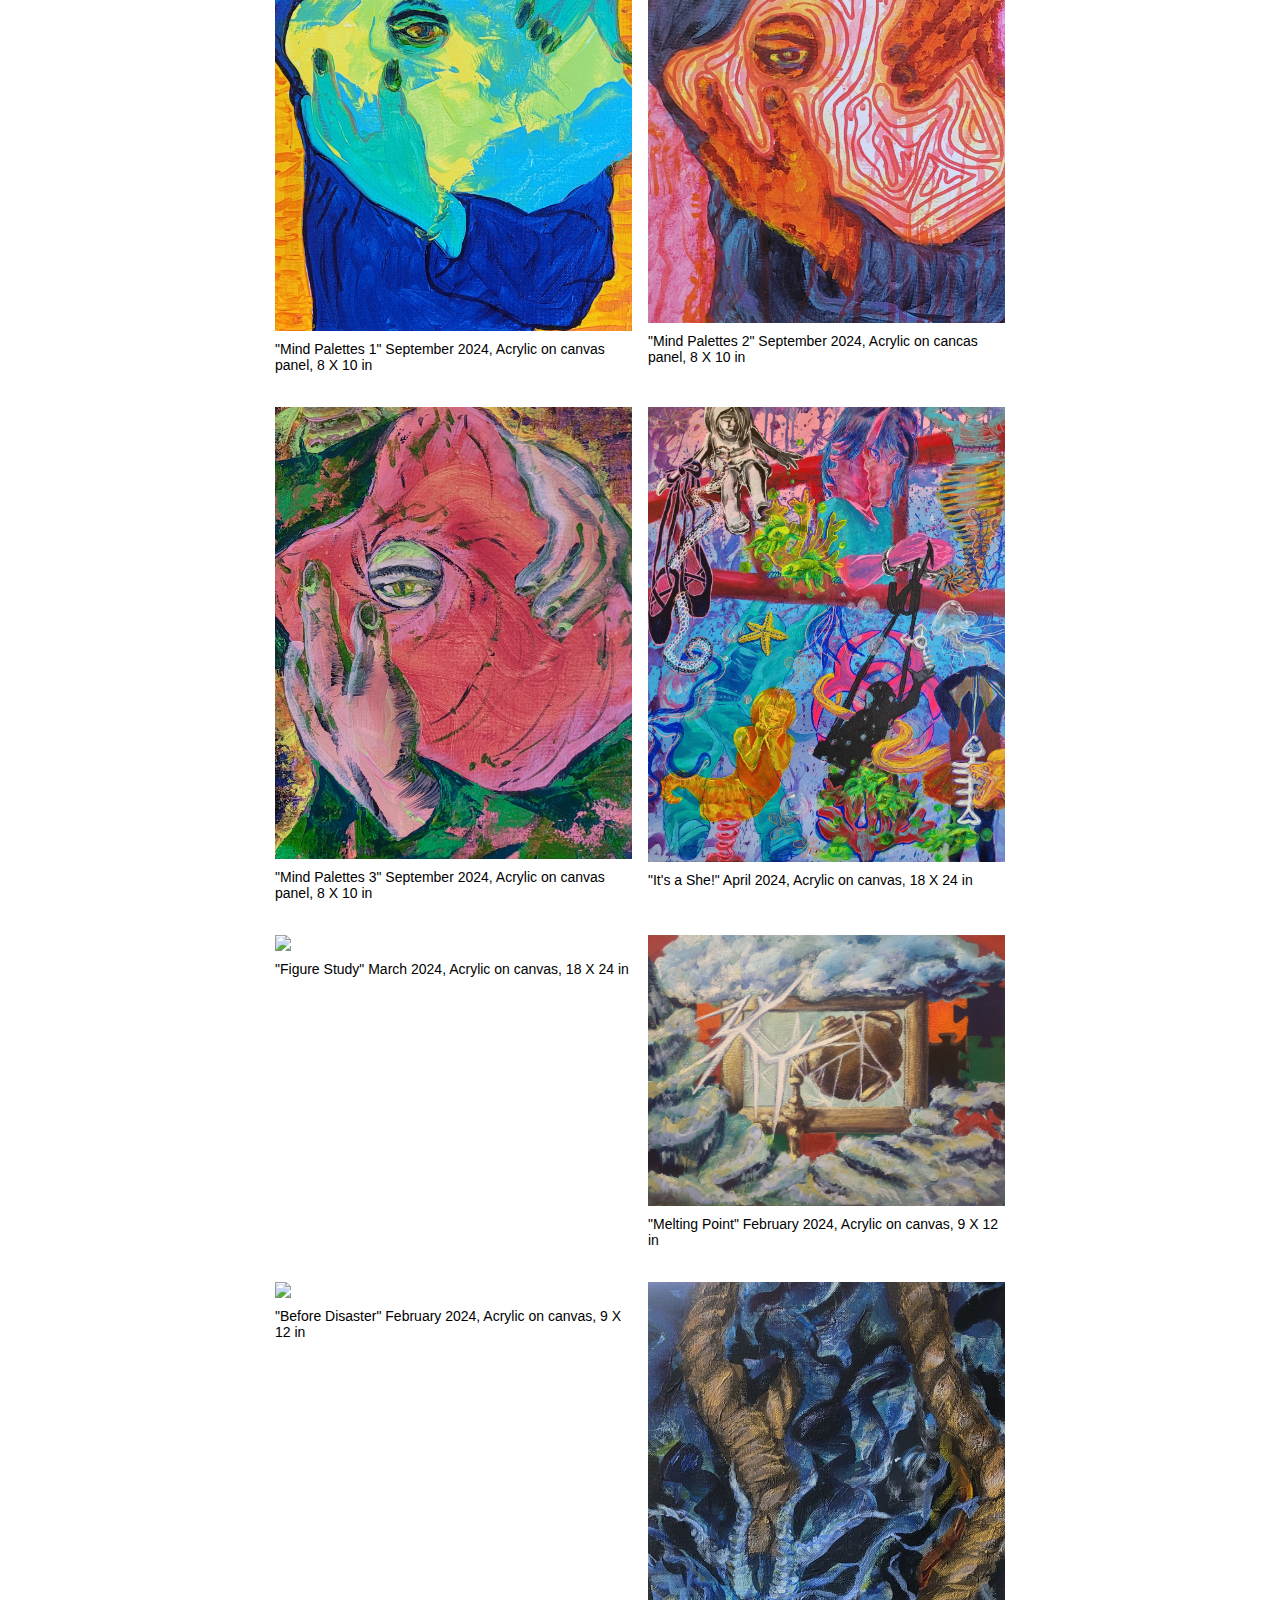
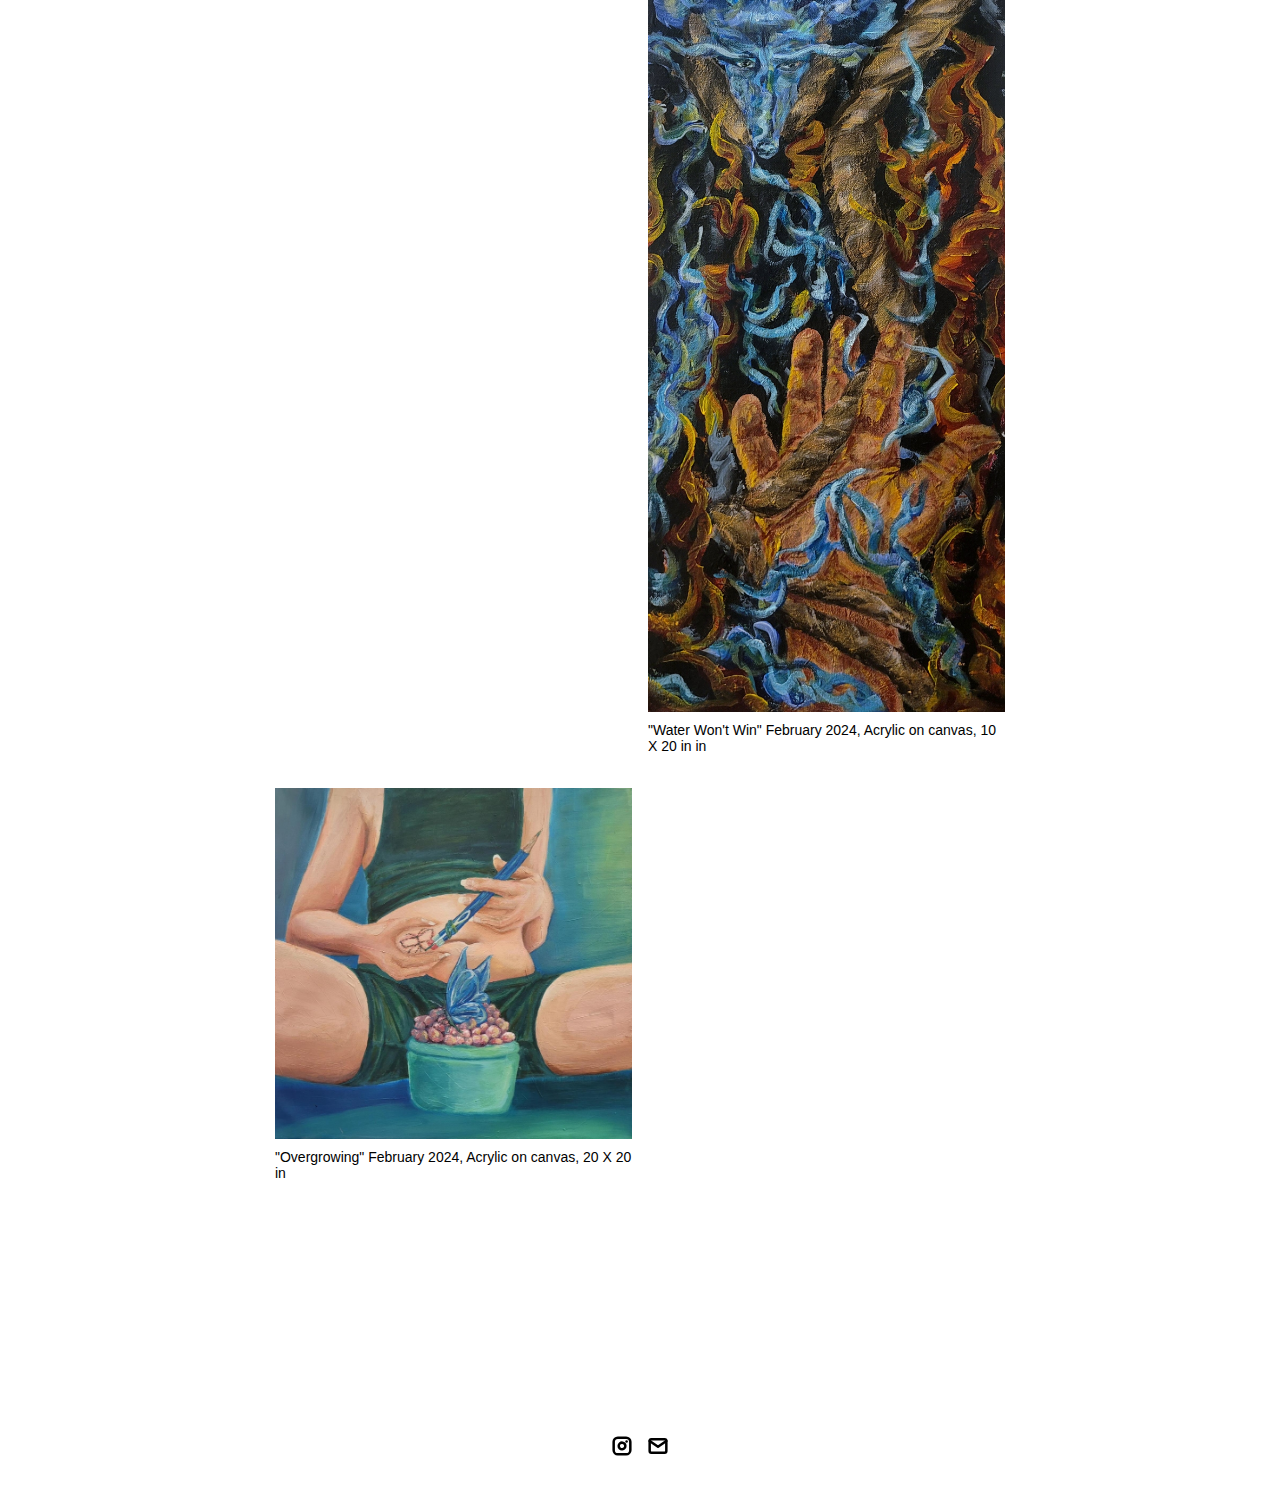
==== commit 1a3cb949: "Update 2024-works.html" ====
--- a/project-pages/2024-works.html
+++ b/project-pages/2024-works.html
@@ -120,52 +120,72 @@
                   - IMAGE_CAPTION: to the caption of the image
             -->
             <div class="gallery-image-container half-width">
+              <img src="../assets/images/crescentmoonwrists.jpg" class="gallery-image">
+              <span class="image-caption">"Crescent Moon Wrists" December 2024, Acrylic on canvas, 8 X 10 in</span>
+            </div>
+            <div class="gallery-image-container half-width">
+              <img src="../assets/images/findeverythinganightmare.jpg" class="gallery-image">
+              <span class="image-caption">"Find Everything a Nightmare" December 2024, Acrylic on canvas, 11 X 17 in</span>
+            </div>
+            <div class="gallery-image-container half-width">
+              <img src="../assets/images/whatsnotsticking.jpg" class="gallery-image">
+              <span class="image-caption">"What's Not Sticking?" November 2024, Acrylic on canvas, 24 X 48 in</span>
+            </div>
+            <div class="gallery-image-container half-width">
+              <img src="../assets/images/orbitaloddity.jpg" class="gallery-image">
+              <span class="image-caption">"Orbital Oddity" November 2024, Acrylic on canvas, 8 X 10 in</span>
+            </div>
+            <div class="gallery-image-container half-width">
+              <img src="../assets/images/takingprivatematters.jpeg" class="gallery-image">
+              <span class="image-caption">"Taking Private Matters" November 2024, Acrylic on canvas, 12 X 24 in</span>
+            </div>
+            <div class="gallery-image-container half-width">
+              <img src="../assets/images/intomyownhands.jpg" class="gallery-image">
+              <span class="image-caption">"Into My Own Hands" November 2024, Acrylic on canvas, 12 X 24 in</span>
+            </div>
+            <div class="gallery-image-container half-width">
+              <img src="../assets/images/stillstatuettes.jpg" class="gallery-image">
+              <span class="image-caption">"Still Statuettes" October 2024, Acrylic on canvas, 18 X 24 in</span>
+            </div>
+            <div class="gallery-image-container half-width">
               <img src="../assets/images/beautytwobeasts.jpg" class="gallery-image">
               <span class="image-caption">"Beauty and Two Beasts" September 2024, Acrylic on canvas, 18 X 24 in</span>
             </div>
             <div class="gallery-image-container half-width">
-              <img src="../assets/images/findeverythinganightmare.jpg" class="gallery-image">
-              <span class="image-caption">"Find Everything a Nightmare" December 2024, Acrylic on canvas, 11 X 17 in</span>
-            </div>
-            <div class="gallery-image-container half-width">
-              <img src="../assets/images/crescentmoonwrists.jpg" class="gallery-image">
-              <span class="image-caption">"Crescent Moon Wrists" December 2024, Acrylic on canvas, 8 X 10 in</span>
+              <img src="../assets/images/mindpalettes1.jpg" class="gallery-image">
+              <span class="image-caption">"Mind Palettes 1" September 2024, Acrylic on canvas panel, 8 X 10 in</span>
+            </div>
+            <div class="gallery-image-container half-width">
+              <img src="../assets/images/mindpalettes2.jpg" class="gallery-image">
+              <span class="image-caption">"Mind Palettes 2" September 2024, Acrylic on cancas panel, 8 X 10 in</span>
+            </div>
+            <div class="gallery-image-container half-width">
+              <img src="../assets/images/mindpalettes3.jpg" class="gallery-image">
+              <span class="image-caption">"Mind Palettes 3" September 2024, Acrylic on canvas panel, 8 X 10 in</span>
+            </div>
+            <div class="gallery-image-container half-width">
+              <img src="../assets/images/itsashe.jpg" class="gallery-image">
+              <span class="image-caption">"It's a She!" April 2024, Acrylic on canvas, 18 X 24 in</span>
+            </div>
+            <div class="gallery-image-container half-width">
+              <img src="../assets/images/figurestudy.jpg" class="gallery-image">
+              <span class="image-caption">"Figure Study" March 2024, Acrylic on canvas, 18 X 24 in</span>
             </div>
             <div class="gallery-image-container half-width">
               <img src="../assets/images/meltingpoint.jpg" class="gallery-image">
               <span class="image-caption">"Melting Point" February 2024, Acrylic on canvas, 9 X 12 in</span>
             </div>
             <div class="gallery-image-container half-width">
-              <img src="../assets/images/takingprivatematters.jpeg" class="gallery-image">
-              <span class="image-caption">"Taking Private Matters" November 2024, Acrylic on canvas, 12 X 24 in</span>
-            </div>
-            <div class="gallery-image-container half-width">
-              <img src="../assets/images/intomyownhands.jpg" class="gallery-image">
-              <span class="image-caption">"Into My Own Hands" November 2024, Acrylic on canvas, 12 X 24 in</span>
-            </div>
-            <div class="gallery-image-container half-width">
-              <img src="../assets/images/mindpalettes1.jpg" class="gallery-image">
-              <span class="image-caption">"Mind Palettes 1" September 2024, Acrylic on canvas panel, 8 X 10 in</span>
-            </div>
-            <div class="gallery-image-container half-width">
-              <img src="../assets/images/mindpalettes2.jpg" class="gallery-image">
-              <span class="image-caption">"Mind Palettes 2" September 2024, Acrylic on cancas panel, 8 X 10 in</span>
-            </div>
-            <div class="gallery-image-container half-width">
-              <img src="../assets/images/mindpalettes3.jpg" class="gallery-image">
-              <span class="image-caption">"Mind Palettes 3" September 2024, Acrylic on canvas panel, 8 X 10 in</span>
-            </div>
-            <div class="gallery-image-container half-width">
-              <img src="../assets/images/orbitaloddity.jpg" class="gallery-image">
-              <span class="image-caption">"Orbital Oddity" November 2024, Acrylic on canvas, 8 X 10 in</span>
-            </div>
-            <div class="gallery-image-container half-width">
-              <img src="../assets/images/stillstatuettes.jpg" class="gallery-image">
-              <span class="image-caption">"Still Statuettes" October 2024, Acrylic on canvas, 18 X 24 in</span>
-            </div>
-            <div class="gallery-image-container half-width">
               <img src="../assets/images/beforedisaster.jpg" class="gallery-image">
               <span class="image-caption">"Before Disaster" February 2024, Acrylic on canvas, 9 X 12 in</span>
+            </div>
+            <div class="gallery-image-container half-width">
+              <img src="../assets/images/waterwontwin.jpg" class="gallery-image">
+              <span class="image-caption">"Water Won't Win" February 2024, Acrylic on canvas, 10 X 20 in in</span>
+            </div>
+            <div class="gallery-image-container half-width">
+              <img src="../assets/images/overgrowing.jpg" class="gallery-image">
+              <span class="image-caption">"Overgrowing" February 2024, Acrylic on canvas, 20 X 20 in</span>
             </div>
             </div>
         </div>
@@ -179,23 +199,15 @@
 
         This should be the same across all pages.
       -->
-      <a class="icon-link" target="_blank" href="https://twitter.com/whitevans_eth">
+      <a class="icon-link" target="_blank" href="https://instagram.com/my.ulosis">
         <image src="../assets/icons/instagram.svg" class="footer-icon"/>
-      </a>
-      <!-- 
-        TODO - Change href to your Twitter account (can also delete entire "a" element if no Twitter) 
-      
-        This should be the same across all pages.
-      -->
-      <a class="icon-link" target="_blank" href="https://twitter.com/whitevans_eth">
-        <image src="../assets/icons/twitter.svg" class="footer-icon"/>
       </a>
       <!-- 
         TODO - Change the email after "mailto" to your contact email 
       
         This should be the same across all pages.
       -->
-      <a class="icon-link" href="mailto:whitevans.eth@gmail.com">
+      <a class="icon-link" href="mailto:innitmyth@gmail.com">
         <image src="../assets/icons/mail.svg" class="footer-icon"/>
       </a>
     </div>
